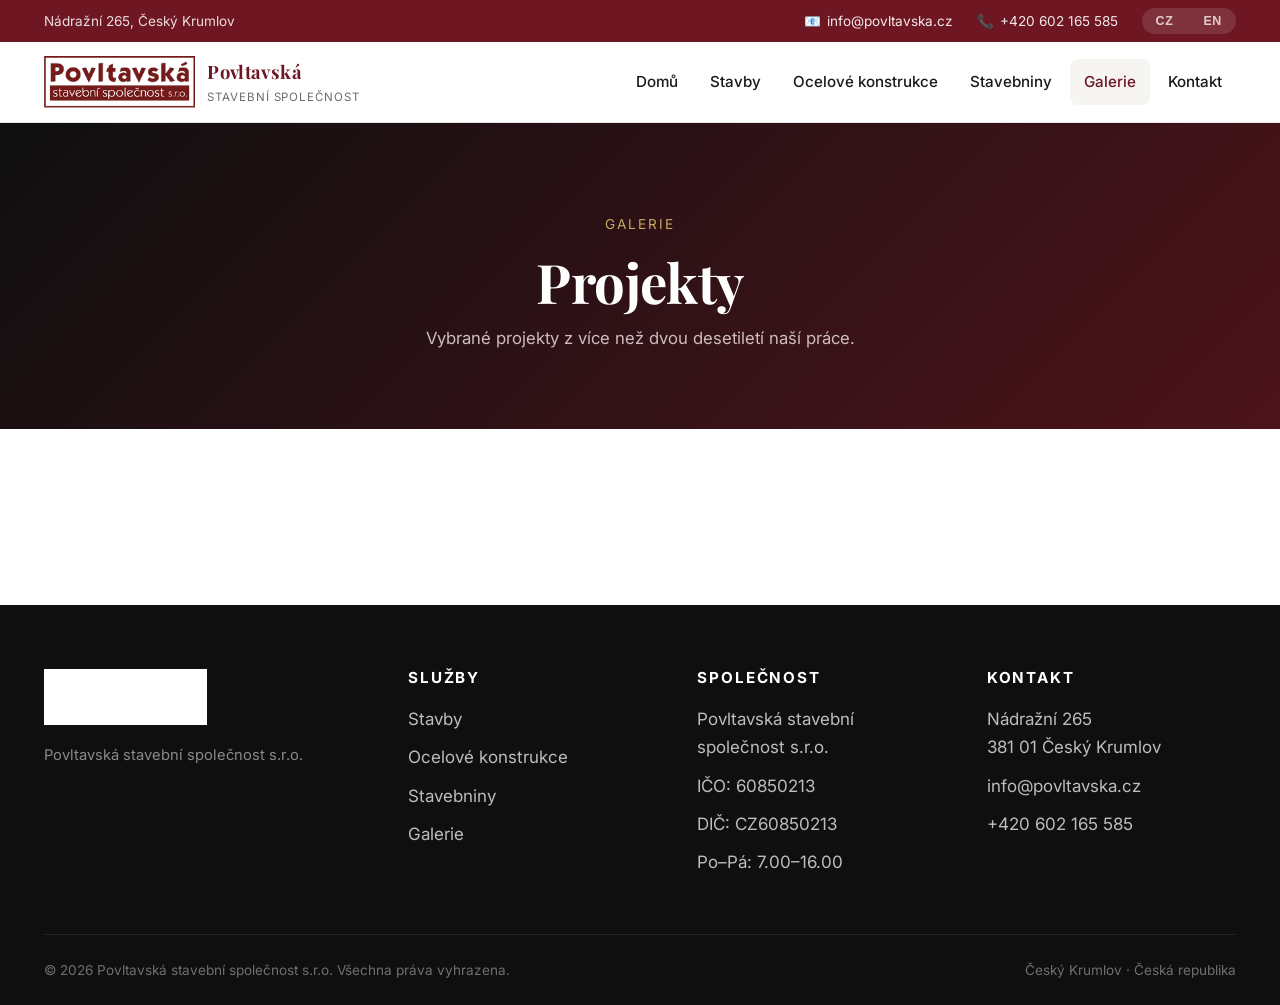
==== galerie-novostavby.html @ 7a9de1f4 "Modernized responsive site with CZ/EN i18n Rebuilt povltavska.cz with a crisp modern design, mobile-" ====
<!doctype html>
<html lang="cs">
<head>
<meta charset="utf-8">
<meta name="viewport" content="width=device-width,initial-scale=1">
<title>Galerie novostaveb — Povltavská stavební společnost</title>
<meta name="description" content="Galerie novostaveb">
<link rel="preconnect" href="https://fonts.googleapis.com">
<link rel="preconnect" href="https://fonts.gstatic.com" crossorigin>
<link href="https://fonts.googleapis.com/css2?family=Inter:wght@400;500;600;700&family=Playfair+Display:wght@600;700&display=swap" rel="stylesheet">
<link rel="stylesheet" href="styles.css">
<link rel="icon" href="images/logo/logo_stavebni-vin-small-1.png">
</head>
<body data-title-cs="Galerie novostaveb — Povltavská stavební společnost" data-title-en="New buildings gallery — Povltavská stavební společnost">

<div class="top-bar">
  <div class="top-bar-inner">
    <span class="left" data-i18n="top.address">Nádražní 265, Český Krumlov</span>
    <span>📧 <a href="mailto:info@povltavska.cz">info@povltavska.cz</a></span>
    <span>📞 <a href="tel:+420602165585">+420 602 165 585</a></span>
    <span class="lang-switch">
      <button type="button" data-lang="cs">CZ</button>
      <button type="button" data-lang="en">EN</button>
    </span>
  </div>
</div>

<header class="site-header">
  <div class="header-inner">
    <a class="logo" href="index.html">
      <img src="images/logo/logo_stavebni-vin-small-1.png" alt="Povltavská stavební společnost">
      <span class="logo-text">Povltavská<small>stavební společnost</small></span>
    </a>
    <button class="menu-toggle" aria-label="Menu" aria-expanded="false"><span></span><span></span><span></span></button>
    <nav class="nav" aria-label="Main">
      <a href="index.html" data-i18n="nav.home">Domů</a>
      <a href="stavby.html" data-i18n="nav.stavby">Stavby</a>
      <a href="ocelove-konstrukce.html" data-i18n="nav.ocel">Ocelové konstrukce</a>
      <a href="stavebniny.html" data-i18n="nav.stavebniny">Stavebniny</a>
      <div class="has-sub">
        <a href="galerie.html" class="active" data-i18n="nav.galerie">Galerie</a>
        <div class="sub">
          <a href="galerie-rekonstrukce.html" data-i18n="nav.rekonstrukce">Rekonstrukce</a>
          <a href="galerie-novostavby.html" data-i18n="nav.novostavby">Novostavby</a>
          <a href="galerie-ocelove.html" data-i18n="nav.ocel">Ocelové konstrukce</a>
          <a href="galerie-ostatni.html" data-i18n="nav.ostatni">Ostatní</a>
        </div>
      </div>
      <a href="kontakt.html" data-i18n="nav.kontakt">Kontakt</a>
    </nav>
  </div>
</header>

<section class="page-hero">
  <div class="container">
    <div class="breadcrumbs"><a href="galerie.html" style="color:#c9a961" data-i18n="nav.galerie">GALERIE</a></div>
    <h1 data-i18n="gal.novostavby">Projekty</h1>
    <p data-i18n="gal.sub">Vybrané projekty z více než dvou desetiletí naší práce.</p>
  </div>
</section>
<section class="section">
  <div class="container">
    <div data-gallery="novostavby"></div>
  </div>
</section>
<footer class="site-footer">
  <div class="container">
    <div class="footer-grid">
      <div class="footer-brand">
        <img src="images/logo/logo_stavebni-vin-small-1.png" alt="Povltavská stavební společnost">
        <p data-i18n="footer.about">Povltavská stavební společnost s.r.o.</p>
      </div>
      <div>
        <h4 data-i18n="footer.services">Služby</h4>
        <ul>
          <li><a href="stavby.html" data-i18n="nav.stavby">Stavby</a></li>
          <li><a href="ocelove-konstrukce.html" data-i18n="nav.ocel">Ocelové konstrukce</a></li>
          <li><a href="stavebniny.html" data-i18n="nav.stavebniny">Stavebniny</a></li>
          <li><a href="galerie.html" data-i18n="nav.galerie">Galerie</a></li>
        </ul>
      </div>
      <div>
        <h4 data-i18n="footer.company">Společnost</h4>
        <ul>
          <li>Povltavská stavební společnost s.r.o.</li>
          <li>IČO: 60850213</li>
          <li>DIČ: CZ60850213</li>
          <li><span data-i18n="footer.hours">Po–Pá: 7.00–16.00</span></li>
        </ul>
      </div>
      <div>
        <h4 data-i18n="footer.contact">Kontakt</h4>
        <ul>
          <li>Nádražní 265<br>381 01 Český Krumlov</li>
          <li><a href="mailto:info@povltavska.cz">info@povltavska.cz</a></li>
          <li><a href="tel:+420602165585">+420 602 165 585</a></li>
        </ul>
      </div>
    </div>
    <div class="footer-bottom">
      <span>© <span id="year"></span> Povltavská stavební společnost s.r.o. <span data-i18n="footer.rights">Všechna práva vyhrazena.</span></span>
      <span>Český Krumlov · Česká republika</span>
    </div>
  </div>
</footer>

<script>document.getElementById("year").textContent = new Date().getFullYear();</script>
<script src="i18n.js"></script>
<script src="galleries.js"></script>
<script src="script.js"></script>
</body>
</html>
---- styles.css ----
:root {
  --wine: #6e1621;
  --wine-dark: #4b0f17;
  --wine-light: #8a1d2a;
  --gold: #c9a961;
  --ink: #1a1a1a;
  --ink-soft: #3a3a3a;
  --muted: #6b6b6b;
  --line: #e5e5e5;
  --bg: #ffffff;
  --bg-soft: #f7f5f2;
  --bg-dark: #0f0f10;
  --max: 1240px;
  --radius: 14px;
  --radius-sm: 8px;
  --shadow: 0 10px 30px rgba(0,0,0,.08);
  --shadow-lg: 0 24px 60px rgba(0,0,0,.14);
  --t: .25s cubic-bezier(.2,.7,.2,1);
}

* { box-sizing: border-box; }
html { scroll-behavior: smooth; -webkit-text-size-adjust: 100%; }
body {
  margin: 0;
  font-family: "Inter", -apple-system, BlinkMacSystemFont, "Segoe UI", Roboto, Helvetica, Arial, sans-serif;
  font-size: 17px;
  line-height: 1.65;
  color: var(--ink);
  background: var(--bg);
  -webkit-font-smoothing: antialiased;
}
img { max-width: 100%; height: auto; display: block; }
a { color: var(--wine); text-decoration: none; transition: color var(--t); }
a:hover { color: var(--wine-dark); }
h1, h2, h3, h4 { font-family: "Playfair Display", Georgia, serif; font-weight: 700; line-height: 1.2; letter-spacing: -.01em; margin: 0 0 .6em; color: var(--ink); }
h1 { font-size: clamp(2rem, 5vw, 3.4rem); }
h2 { font-size: clamp(1.6rem, 3.6vw, 2.4rem); }
h3 { font-size: 1.3rem; }
p { margin: 0 0 1em; }

.container { max-width: var(--max); margin: 0 auto; padding: 0 24px; }
.section { padding: 88px 0; }
.section-soft { background: var(--bg-soft); }
.section-dark { background: var(--bg-dark); color: #ececec; }
.section-dark h1, .section-dark h2, .section-dark h3 { color: #fff; }
.section-dark p { color: #bdbdbd; }

/* Header */
.site-header {
  position: sticky; top: 0; z-index: 100;
  background: rgba(255,255,255,.92);
  backdrop-filter: saturate(140%) blur(12px);
  -webkit-backdrop-filter: saturate(140%) blur(12px);
  border-bottom: 1px solid var(--line);
}
.header-inner {
  max-width: var(--max); margin: 0 auto;
  padding: 14px 24px;
  display: flex; align-items: center; justify-content: space-between;
  gap: 24px;
}
.logo { display: flex; align-items: center; gap: 12px; }
.logo img { height: 52px; width: auto; }
.logo-text { font-family: "Playfair Display", serif; font-weight: 700; font-size: 1.15rem; color: var(--wine); letter-spacing: .02em; }
.logo-text small { display: block; font-family: "Inter", sans-serif; font-weight: 400; font-size: .72rem; color: var(--muted); letter-spacing: .08em; text-transform: uppercase; }

.nav { display: flex; align-items: center; gap: 4px; }
.nav a {
  display: inline-block;
  padding: 10px 14px;
  font-weight: 500; font-size: .95rem;
  color: var(--ink);
  border-radius: 8px;
  transition: background var(--t), color var(--t);
}
.nav a:hover, .nav a.active { background: var(--bg-soft); color: var(--wine); }
.nav .has-sub { position: relative; }
.nav .sub {
  position: absolute; top: 100%; left: 0;
  min-width: 220px;
  background: #fff;
  border: 1px solid var(--line);
  border-radius: 12px;
  box-shadow: var(--shadow);
  padding: 8px;
  display: none;
}
.nav .has-sub:hover > .sub, .nav .has-sub:focus-within > .sub { display: block; }
.nav .sub a { display: block; padding: 10px 12px; }

.menu-toggle {
  display: none;
  background: none; border: 0; padding: 10px;
  cursor: pointer;
}
.menu-toggle span { display: block; width: 26px; height: 2px; background: var(--ink); margin: 6px 0; transition: transform var(--t), opacity var(--t); }
.menu-toggle.open span:nth-child(1) { transform: translateY(8px) rotate(45deg); }
.menu-toggle.open span:nth-child(2) { opacity: 0; }
.menu-toggle.open span:nth-child(3) { transform: translateY(-8px) rotate(-45deg); }

.top-bar {
  background: var(--wine);
  color: #fff;
  font-size: .85rem;
}
.top-bar-inner {
  max-width: var(--max); margin: 0 auto;
  padding: 8px 24px;
  display: flex; gap: 24px; justify-content: flex-end; flex-wrap: wrap;
}
.top-bar a { color: #fff; opacity: .9; }
.top-bar a:hover { opacity: 1; }
.top-bar span { display: inline-flex; align-items: center; gap: 6px; }
.top-bar-inner .left { margin-right: auto; opacity: .85; }
.lang-switch { display: inline-flex; gap: 2px; background: rgba(255,255,255,.12); border-radius: 999px; padding: 2px; }
.lang-switch button {
  background: none; border: 0; color: #fff; opacity: .75;
  padding: 4px 12px; font-size: .78rem; font-weight: 600; cursor: pointer;
  border-radius: 999px; letter-spacing: .05em;
  transition: background var(--t), opacity var(--t);
}
.lang-switch button.active { background: #fff; color: var(--wine); opacity: 1; }
.lang-switch button:hover { opacity: 1; }

/* Stats */
.stats {
  display: grid; gap: 24px;
  grid-template-columns: repeat(auto-fit, minmax(160px, 1fr));
  margin-top: 40px; padding: 32px 0;
  border-top: 1px solid var(--line);
  border-bottom: 1px solid var(--line);
}
.stat { text-align: center; }
.stat .num { font-family: "Playfair Display", serif; font-size: 2.8rem; font-weight: 700; color: var(--wine); line-height: 1; }
.stat .label { display: block; margin-top: 8px; color: var(--muted); font-size: .88rem; text-transform: uppercase; letter-spacing: .08em; }

/* Hero */
.hero {
  position: relative;
  min-height: 78vh;
  display: flex; align-items: center;
  color: #fff;
  background: linear-gradient(135deg, rgba(15,15,16,.72), rgba(110,22,33,.55)), url("images/obrazky-main/generalni-dodavatel-staveb-home.jpg") center/cover no-repeat;
}
.hero::after {
  content: ""; position: absolute; inset: 0;
  background: linear-gradient(to top, rgba(0,0,0,.5), transparent 40%);
  pointer-events: none;
}
.hero-inner {
  position: relative; z-index: 2;
  max-width: var(--max); margin: 0 auto;
  padding: 120px 24px;
}
.hero h1 { color: #fff; max-width: 820px; }
.hero .tagline { font-size: 1.15rem; color: #e5dcdc; max-width: 680px; margin-bottom: 32px; }
.hero .meta { display: inline-block; font-size: .85rem; text-transform: uppercase; letter-spacing: .2em; color: var(--gold); margin-bottom: 18px; }

/* Buttons */
.btn {
  display: inline-flex; align-items: center; gap: 10px;
  padding: 14px 26px;
  font-weight: 600; font-size: .95rem;
  border: 0; border-radius: 999px;
  background: var(--wine); color: #fff;
  cursor: pointer;
  transition: transform var(--t), background var(--t), box-shadow var(--t);
  box-shadow: 0 6px 18px rgba(110,22,33,.35);
}
.btn:hover { background: var(--wine-dark); color: #fff; transform: translateY(-2px); box-shadow: 0 12px 26px rgba(110,22,33,.45); }
.btn-ghost {
  background: transparent; color: #fff;
  border: 2px solid rgba(255,255,255,.6);
  box-shadow: none;
}
.btn-ghost:hover { background: #fff; color: var(--wine); border-color: #fff; box-shadow: none; }
.btn-outline {
  background: transparent; color: var(--wine);
  border: 2px solid var(--wine);
  box-shadow: none;
}
.btn-outline:hover { background: var(--wine); color: #fff; }
.btn-row { display: flex; gap: 14px; flex-wrap: wrap; }

/* Services */
.services {
  display: grid; gap: 28px;
  grid-template-columns: repeat(auto-fit, minmax(300px, 1fr));
  margin-top: 48px;
}
.service-card {
  position: relative;
  background: #fff;
  border: 1px solid var(--line);
  border-radius: var(--radius);
  padding: 36px 30px;
  transition: transform var(--t), box-shadow var(--t), border-color var(--t);
  overflow: hidden;
}
.service-card::before {
  content: ""; position: absolute; left: 0; top: 0; bottom: 0;
  width: 4px; background: var(--wine);
  transform: scaleY(0); transform-origin: top;
  transition: transform var(--t);
}
.service-card:hover { transform: translateY(-6px); box-shadow: var(--shadow-lg); border-color: transparent; }
.service-card:hover::before { transform: scaleY(1); }
.service-card .icon {
  display: inline-flex;
  width: 64px; height: 64px;
  border-radius: 16px;
  background: linear-gradient(135deg, var(--wine) 0%, var(--wine-light) 100%);
  color: #fff;
  align-items: center; justify-content: center;
  margin-bottom: 22px;
}
.service-card ul { list-style: none; padding: 0; margin: 0 0 22px; }
.service-card ul li {
  position: relative; padding-left: 22px; margin-bottom: 8px;
  color: var(--ink-soft);
}
.service-card ul li::before {
  content: ""; position: absolute; left: 0; top: .75em;
  width: 10px; height: 2px; background: var(--wine);
}
.service-card .read-more {
  display: inline-flex; align-items: center; gap: 6px;
  font-weight: 600; font-size: .9rem;
  color: var(--wine);
}
.service-card .read-more::after {
  content: "→"; transition: transform var(--t);
}
.service-card:hover .read-more::after { transform: translateX(4px); }

/* Eyebrow / section headers */
.eyebrow {
  display: inline-block;
  font-size: .8rem; font-weight: 600;
  letter-spacing: .22em;
  text-transform: uppercase;
  color: var(--wine);
  margin-bottom: 12px;
}
.section-head { text-align: center; max-width: 720px; margin: 0 auto 20px; }
.section-head p { color: var(--muted); font-size: 1.05rem; }

/* Two-column features */
.feature {
  display: grid; grid-template-columns: 1.1fr 1fr; gap: 60px;
  align-items: center;
}
.feature.reverse { grid-template-columns: 1fr 1.1fr; }
.feature.reverse .feature-img { order: -1; }
.feature-img img { border-radius: var(--radius); box-shadow: var(--shadow); }
.feature ul { list-style: none; padding: 0; }
.feature ul li { padding: 8px 0; border-bottom: 1px solid var(--line); padding-left: 28px; position: relative; }
.feature ul li::before {
  content: "✓"; position: absolute; left: 0; top: 8px;
  color: var(--wine); font-weight: 700;
}
.feature ul li:last-child { border-bottom: 0; }

/* EU Projects */
.eu-grid {
  display: grid; gap: 30px;
  grid-template-columns: repeat(auto-fit, minmax(340px, 1fr));
  margin-top: 40px;
}
.eu-card {
  background: #fff;
  border: 1px solid var(--line);
  border-left: 4px solid var(--wine);
  border-radius: var(--radius);
  padding: 32px;
}
.eu-card .eu-flag { height: 48px; margin-bottom: 18px; }
.eu-card .reg { font-family: "JetBrains Mono", ui-monospace, monospace; font-size: .8rem; color: var(--muted); background: var(--bg-soft); padding: 4px 10px; border-radius: 6px; display: inline-block; margin-bottom: 12px; }
.eu-card h3 { margin-bottom: 10px; color: var(--wine); }

/* Gallery */
.gallery-categories {
  display: grid; gap: 24px;
  grid-template-columns: repeat(auto-fit, minmax(260px, 1fr));
}
.cat-card {
  position: relative; display: block;
  border-radius: var(--radius);
  overflow: hidden;
  aspect-ratio: 4/3;
  box-shadow: var(--shadow);
  transition: transform var(--t);
}
.cat-card:hover { transform: translateY(-4px); }
.cat-card img { position: absolute; inset: 0; width: 100%; height: 100%; object-fit: cover; transition: transform .6s ease; }
.cat-card:hover img { transform: scale(1.06); }
.cat-card::after {
  content: ""; position: absolute; inset: 0;
  background: linear-gradient(to top, rgba(0,0,0,.78) 0%, rgba(0,0,0,.15) 55%, transparent 100%);
}
.cat-card .label {
  position: absolute; left: 24px; right: 24px; bottom: 22px; z-index: 2;
  color: #fff;
}
.cat-card .label h3 { color: #fff; margin: 0 0 4px; font-size: 1.3rem; }
.cat-card .label span { font-size: .85rem; opacity: .85; }

.project {
  margin-top: 56px;
}
.project-head {
  display: flex; align-items: baseline; justify-content: space-between; gap: 20px;
  padding-bottom: 14px; margin-bottom: 22px;
  border-bottom: 1px solid var(--line);
  flex-wrap: wrap;
}
.project-head h3 { font-size: 1.6rem; margin: 0; }
.project-head span { color: var(--muted); font-size: .9rem; }
.project-grid {
  display: grid; gap: 14px;
  grid-template-columns: repeat(auto-fill, minmax(220px, 1fr));
}
.thumb {
  position: relative;
  aspect-ratio: 4/3;
  border-radius: var(--radius-sm);
  overflow: hidden;
  cursor: zoom-in;
  background: var(--bg-soft);
  box-shadow: 0 4px 16px rgba(0,0,0,.08);
  transition: transform var(--t), box-shadow var(--t);
}
.thumb img { position: absolute; inset: 0; width: 100%; height: 100%; object-fit: cover; transition: transform .6s ease; }
.thumb:hover { transform: translateY(-3px); box-shadow: var(--shadow); }
.thumb:hover img { transform: scale(1.05); }
.thumb::after {
  content: "⤢"; position: absolute; top: 10px; right: 10px;
  background: rgba(0,0,0,.6); color: #fff;
  width: 30px; height: 30px; border-radius: 50%;
  display: flex; align-items: center; justify-content: center;
  font-size: .85rem;
  opacity: 0; transition: opacity var(--t);
}
.thumb:hover::after { opacity: 1; }

/* Lightbox */
.lightbox {
  position: fixed; inset: 0; z-index: 1000;
  background: rgba(0,0,0,.92);
  display: none; align-items: center; justify-content: center;
  padding: 40px;
}
.lightbox.open { display: flex; }
.lightbox img { max-width: 100%; max-height: 100%; object-fit: contain; border-radius: 4px; box-shadow: 0 20px 80px rgba(0,0,0,.6); }
.lightbox button {
  position: absolute;
  background: rgba(255,255,255,.08);
  border: 1px solid rgba(255,255,255,.2);
  color: #fff;
  width: 52px; height: 52px; border-radius: 50%;
  font-size: 1.4rem; cursor: pointer;
  display: flex; align-items: center; justify-content: center;
  transition: background var(--t);
}
.lightbox button:hover { background: rgba(255,255,255,.18); }
.lightbox .lb-close { top: 24px; right: 24px; }
.lightbox .lb-prev { left: 24px; top: 50%; transform: translateY(-50%); }
.lightbox .lb-next { right: 24px; top: 50%; transform: translateY(-50%); }
.lightbox .lb-counter {
  position: absolute; left: 50%; transform: translateX(-50%); bottom: 24px;
  color: #fff; font-size: .9rem; opacity: .75;
  background: rgba(0,0,0,.4);
  padding: 6px 14px; border-radius: 999px;
}

/* Contact */
.contact-grid {
  display: grid; gap: 40px;
  grid-template-columns: 1.1fr 1fr;
}
.contact-card {
  background: #fff;
  border: 1px solid var(--line);
  border-radius: var(--radius);
  padding: 28px;
  margin-bottom: 18px;
}
.contact-card h3 { color: var(--wine); margin-bottom: 10px; font-size: 1.1rem; text-transform: uppercase; letter-spacing: .1em; }
.contact-person { display: grid; grid-template-columns: auto 1fr; gap: 6px 16px; margin-top: 12px; font-size: .98rem; }
.contact-person strong { grid-column: 1 / -1; color: var(--ink); }
.contact-person .label { color: var(--muted); font-size: .85rem; }
.info-line { display: flex; align-items: flex-start; gap: 14px; margin-bottom: 14px; }
.info-line .ico {
  flex: 0 0 40px; height: 40px; border-radius: 10px;
  background: var(--bg-soft); color: var(--wine);
  display: flex; align-items: center; justify-content: center;
}

.map-embed {
  border-radius: var(--radius); overflow: hidden;
  border: 1px solid var(--line);
  min-height: 420px;
}
.map-embed iframe { display: block; width: 100%; height: 100%; border: 0; min-height: 420px; }

/* Brands */
.brands {
  display: grid; gap: 30px;
  grid-template-columns: repeat(auto-fit, minmax(140px, 1fr));
  align-items: center;
  margin-top: 40px;
}
.brands img {
  max-height: 54px; width: auto; margin: 0 auto;
  filter: grayscale(100%); opacity: .7;
  transition: filter var(--t), opacity var(--t);
}
.brands img:hover { filter: none; opacity: 1; }

/* CTA strip */
.cta-strip {
  background: linear-gradient(135deg, var(--wine) 0%, var(--wine-dark) 100%);
  color: #fff;
  text-align: center;
  padding: 72px 24px;
}
.cta-strip h2 { color: #fff; margin-bottom: 16px; }
.cta-strip p { color: #f0d8d8; max-width: 640px; margin: 0 auto 28px; }

/* Footer */
.site-footer {
  background: var(--bg-dark);
  color: #bdbdbd;
  padding: 64px 0 24px;
}
.footer-grid {
  display: grid; gap: 40px;
  grid-template-columns: 1.3fr 1fr 1fr 1fr;
  margin-bottom: 48px;
}
.site-footer h4 { color: #fff; font-family: "Inter", sans-serif; font-size: .95rem; text-transform: uppercase; letter-spacing: .12em; margin-bottom: 18px; }
.site-footer a { color: #bdbdbd; }
.site-footer a:hover { color: var(--gold); }
.site-footer ul { list-style: none; padding: 0; margin: 0; }
.site-footer li { margin-bottom: 10px; }
.footer-brand img { height: 56px; margin-bottom: 18px; filter: brightness(0) invert(1); }
.footer-brand p { color: #8a8a8a; font-size: .92rem; }
.footer-bottom {
  border-top: 1px solid rgba(255,255,255,.08);
  padding-top: 24px;
  display: flex; justify-content: space-between; flex-wrap: wrap; gap: 10px;
  font-size: .85rem; color: #6f6f6f;
}

/* Page hero (for inner pages) */
.page-hero {
  background: linear-gradient(135deg, rgba(15,15,16,.75), rgba(110,22,33,.65)), var(--bg-dark) center/cover no-repeat;
  color: #fff;
  padding: 90px 0 60px;
  text-align: center;
}
.page-hero h1 { color: #fff; margin-bottom: 10px; }
.page-hero p { color: #cdbdbd; font-size: 1.05rem; }
.page-hero .breadcrumbs { font-size: .85rem; color: #c9a961; text-transform: uppercase; letter-spacing: .15em; margin-bottom: 14px; }

.page-hero.stavby { background-image: linear-gradient(135deg, rgba(15,15,16,.78), rgba(110,22,33,.6)), url("images/obrazky-main/generalni-dodavatel-staveb-home.jpg"); background-size: cover; background-position: center; }
.page-hero.ocel { background-image: linear-gradient(135deg, rgba(15,15,16,.78), rgba(110,22,33,.6)), url("images/Novinky/ocel-hala.jpg"); background-size: cover; background-position: center; }
.page-hero.stavebniny { background-image: linear-gradient(135deg, rgba(15,15,16,.78), rgba(110,22,33,.6)), url("images/Novinky/povltavska-stavebniny.jpg"); background-size: cover; background-position: center; }

.prose { max-width: 760px; }
.prose p { color: var(--ink-soft); font-size: 1.05rem; }
.prose h3 { margin-top: 32px; color: var(--wine); }

/* Responsive */
@media (max-width: 1000px) {
  .section { padding: 64px 0; }
  .feature, .feature.reverse { grid-template-columns: 1fr; gap: 32px; }
  .feature.reverse .feature-img { order: 0; }
  .contact-grid { grid-template-columns: 1fr; }
  .footer-grid { grid-template-columns: 1fr 1fr; }
}
@media (max-width: 760px) {
  body { font-size: 16px; }
  .hero-inner { padding: 80px 24px; }
  .hero { min-height: 70vh; }
  .top-bar-inner { justify-content: center; gap: 14px; font-size: .78rem; }
  .menu-toggle { display: block; }
  .nav {
    position: fixed; inset: 0 0 0 auto;
    width: min(320px, 88vw);
    background: #fff;
    padding: 80px 24px 24px;
    flex-direction: column; align-items: stretch; gap: 4px;
    border-left: 1px solid var(--line);
    box-shadow: var(--shadow-lg);
    transform: translateX(100%);
    transition: transform var(--t);
    overflow-y: auto;
  }
  .nav.open { transform: translateX(0); }
  .nav a { padding: 14px 16px; font-size: 1.02rem; }
  .nav .has-sub { display: block; }
  .nav .sub { position: static; box-shadow: none; border: 0; padding: 0 0 0 14px; display: block; }
  .nav .sub a { padding: 10px 14px; font-size: .95rem; }
  .header-inner { padding: 12px 20px; }
  .footer-grid { grid-template-columns: 1fr; }
  .lightbox { padding: 10px; }
  .lightbox .lb-close { top: 10px; right: 10px; }
  .lightbox .lb-prev { left: 10px; }
  .lightbox .lb-next { right: 10px; }
}

/* Utility */
.text-center { text-align: center; }
.mt-0 { margin-top: 0; }
.mb-0 { margin-bottom: 0; }
.grid-2 { display: grid; gap: 40px; grid-template-columns: 1fr 1fr; }
@media (max-width: 760px) { .grid-2 { grid-template-columns: 1fr; } }

/* Fade-in */
.fade-in { opacity: 0; transform: translateY(20px); transition: opacity .6s ease, transform .6s ease; }
.fade-in.visible { opacity: 1; transform: translateY(0); }
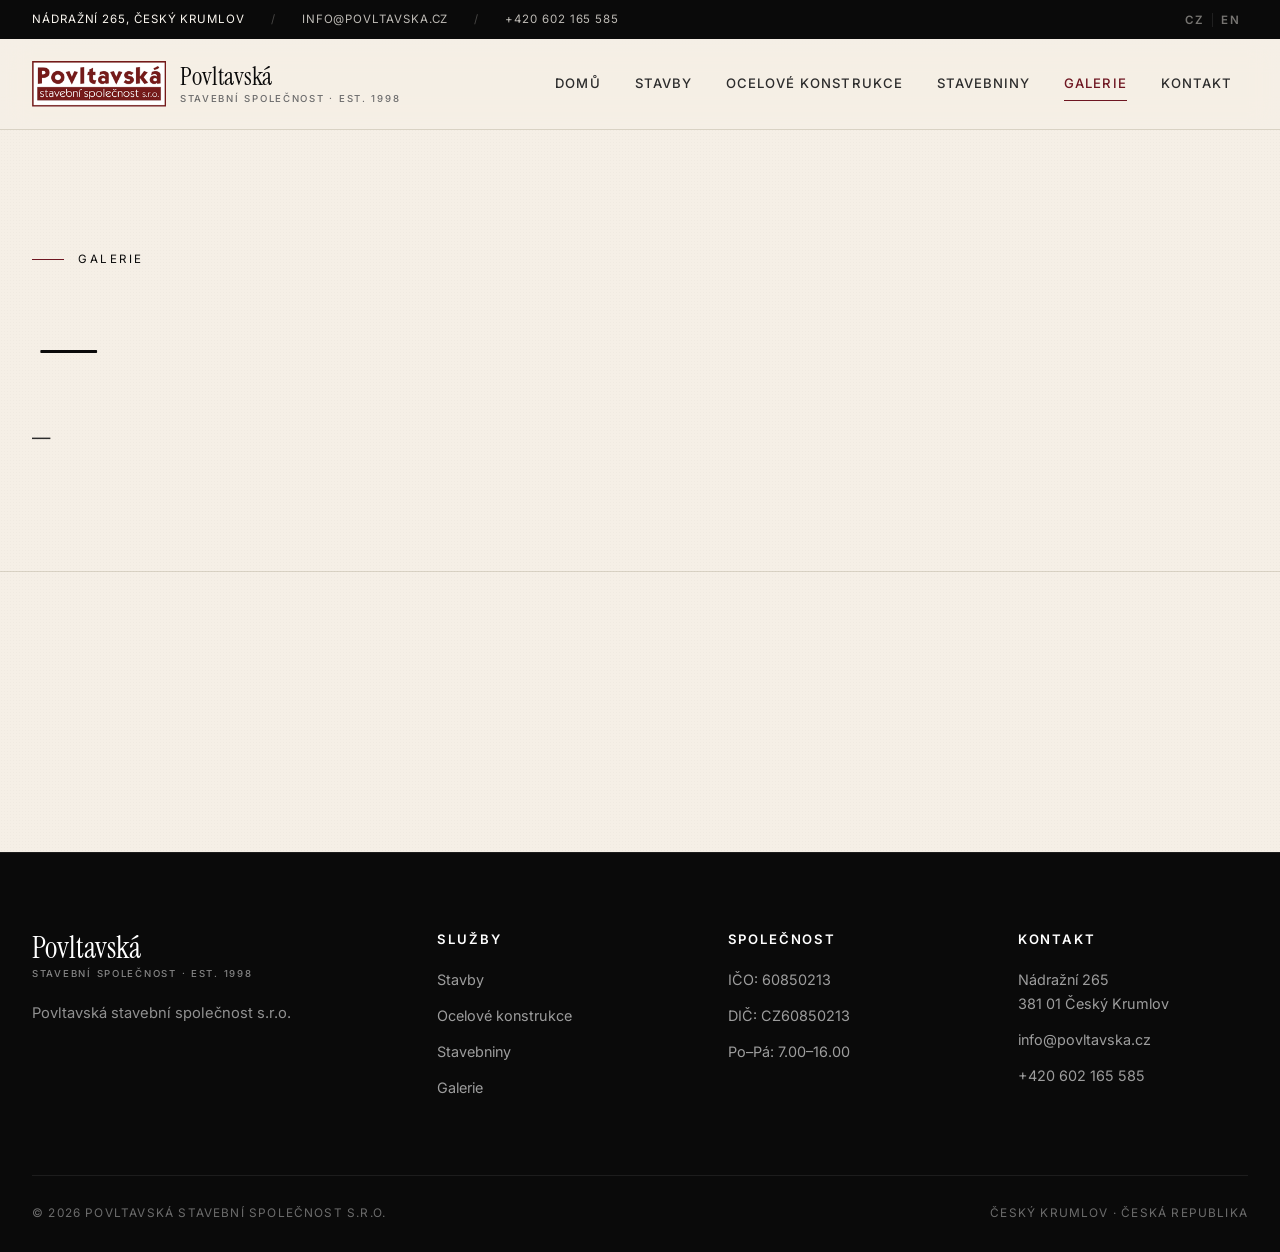
==== commit 5a14323e: "Editorial redesign — Instrument Serif, cream palette, magazine grid Rebuild visual system around an " ====
--- a/galerie-novostavby.html
+++ b/galerie-novostavby.html
@@ -7,7 +7,7 @@
 <meta name="description" content="Galerie novostaveb">
 <link rel="preconnect" href="https://fonts.googleapis.com">
 <link rel="preconnect" href="https://fonts.gstatic.com" crossorigin>
-<link href="https://fonts.googleapis.com/css2?family=Inter:wght@400;500;600;700&family=Playfair+Display:wght@600;700&display=swap" rel="stylesheet">
+<link href="https://fonts.googleapis.com/css2?family=Inter:wght@400;500;600;700&family=Instrument+Serif:ital@0;1&family=JetBrains+Mono:wght@400&display=swap" rel="stylesheet">
 <link rel="stylesheet" href="styles.css">
 <link rel="icon" href="images/logo/logo_stavebni-vin-small-1.png">
 </head>
@@ -15,9 +15,13 @@
 
 <div class="top-bar">
   <div class="top-bar-inner">
-    <span class="left" data-i18n="top.address">Nádražní 265, Český Krumlov</span>
-    <span>📧 <a href="mailto:info@povltavska.cz">info@povltavska.cz</a></span>
-    <span>📞 <a href="tel:+420602165585">+420 602 165 585</a></span>
+    <div class="left">
+      <span data-i18n="top.address">Nádražní 265, Český Krumlov</span>
+      <span class="sep">/</span>
+      <a href="mailto:info@povltavska.cz">info@povltavska.cz</a>
+      <span class="sep">/</span>
+      <a href="tel:+420602165585">+420 602 165 585</a>
+    </div>
     <span class="lang-switch">
       <button type="button" data-lang="cs">CZ</button>
       <button type="button" data-lang="en">EN</button>
@@ -29,7 +33,7 @@
   <div class="header-inner">
     <a class="logo" href="index.html">
       <img src="images/logo/logo_stavebni-vin-small-1.png" alt="Povltavská stavební společnost">
-      <span class="logo-text">Povltavská<small>stavební společnost</small></span>
+      <span class="logo-text">Povltavská<small>stavební společnost · est. 1998</small></span>
     </a>
     <button class="menu-toggle" aria-label="Menu" aria-expanded="false"><span></span><span></span><span></span></button>
     <nav class="nav" aria-label="Main">
@@ -53,9 +57,9 @@
 
 <section class="page-hero">
   <div class="container">
-    <div class="breadcrumbs"><a href="galerie.html" style="color:#c9a961" data-i18n="nav.galerie">GALERIE</a></div>
-    <h1 data-i18n="gal.novostavby">Projekty</h1>
-    <p data-i18n="gal.sub">Vybrané projekty z více než dvou desetiletí naší práce.</p>
+    <div class="breadcrumbs"><a href="galerie.html" data-i18n="nav.galerie">GALERIE</a></div>
+    <h1 data-i18n="gal.novostavby">—</h1>
+    <p data-i18n="gal.sub">—</p>
   </div>
 </section>
 <section class="section">
@@ -64,43 +68,40 @@
   </div>
 </section>
 <footer class="site-footer">
-  <div class="container">
-    <div class="footer-grid">
-      <div class="footer-brand">
-        <img src="images/logo/logo_stavebni-vin-small-1.png" alt="Povltavská stavební společnost">
-        <p data-i18n="footer.about">Povltavská stavební společnost s.r.o.</p>
-      </div>
-      <div>
-        <h4 data-i18n="footer.services">Služby</h4>
-        <ul>
-          <li><a href="stavby.html" data-i18n="nav.stavby">Stavby</a></li>
-          <li><a href="ocelove-konstrukce.html" data-i18n="nav.ocel">Ocelové konstrukce</a></li>
-          <li><a href="stavebniny.html" data-i18n="nav.stavebniny">Stavebniny</a></li>
-          <li><a href="galerie.html" data-i18n="nav.galerie">Galerie</a></li>
-        </ul>
-      </div>
-      <div>
-        <h4 data-i18n="footer.company">Společnost</h4>
-        <ul>
-          <li>Povltavská stavební společnost s.r.o.</li>
-          <li>IČO: 60850213</li>
-          <li>DIČ: CZ60850213</li>
-          <li><span data-i18n="footer.hours">Po–Pá: 7.00–16.00</span></li>
-        </ul>
-      </div>
-      <div>
-        <h4 data-i18n="footer.contact">Kontakt</h4>
-        <ul>
-          <li>Nádražní 265<br>381 01 Český Krumlov</li>
-          <li><a href="mailto:info@povltavska.cz">info@povltavska.cz</a></li>
-          <li><a href="tel:+420602165585">+420 602 165 585</a></li>
-        </ul>
-      </div>
+  <div class="footer-grid">
+    <div class="footer-brand">
+      <span class="logo-text">Povltavská<small>stavební společnost · est. 1998</small></span>
+      <p data-i18n="footer.about" style="margin-top:22px">Povltavská stavební společnost s.r.o.</p>
     </div>
-    <div class="footer-bottom">
-      <span>© <span id="year"></span> Povltavská stavební společnost s.r.o. <span data-i18n="footer.rights">Všechna práva vyhrazena.</span></span>
-      <span>Český Krumlov · Česká republika</span>
+    <div>
+      <h4 data-i18n="footer.services">Služby</h4>
+      <ul>
+        <li><a href="stavby.html" data-i18n="nav.stavby">Stavby</a></li>
+        <li><a href="ocelove-konstrukce.html" data-i18n="nav.ocel">Ocelové konstrukce</a></li>
+        <li><a href="stavebniny.html" data-i18n="nav.stavebniny">Stavebniny</a></li>
+        <li><a href="galerie.html" data-i18n="nav.galerie">Galerie</a></li>
+      </ul>
     </div>
+    <div>
+      <h4 data-i18n="footer.company">Společnost</h4>
+      <ul>
+        <li>IČO: 60850213</li>
+        <li>DIČ: CZ60850213</li>
+        <li data-i18n="footer.hours">Po–Pá: 7.00–16.00</li>
+      </ul>
+    </div>
+    <div>
+      <h4 data-i18n="footer.contact">Kontakt</h4>
+      <ul>
+        <li>Nádražní 265<br>381 01 Český Krumlov</li>
+        <li><a href="mailto:info@povltavska.cz">info@povltavska.cz</a></li>
+        <li><a href="tel:+420602165585">+420 602 165 585</a></li>
+      </ul>
+    </div>
+  </div>
+  <div class="footer-bottom">
+    <span>© <span id="year"></span> Povltavská stavební společnost s.r.o.</span>
+    <span>Český Krumlov · Česká republika</span>
   </div>
 </footer>
 
--- a/styles.css
+++ b/styles.css
@@ -3,520 +3,861 @@
   --wine-dark: #4b0f17;
   --wine-light: #8a1d2a;
   --gold: #c9a961;
-  --ink: #1a1a1a;
-  --ink-soft: #3a3a3a;
+  --ink: #0a0a0a;
+  --ink-soft: #2c2c2c;
   --muted: #6b6b6b;
-  --line: #e5e5e5;
-  --bg: #ffffff;
-  --bg-soft: #f7f5f2;
-  --bg-dark: #0f0f10;
-  --max: 1240px;
-  --radius: 14px;
-  --radius-sm: 8px;
-  --shadow: 0 10px 30px rgba(0,0,0,.08);
-  --shadow-lg: 0 24px 60px rgba(0,0,0,.14);
-  --t: .25s cubic-bezier(.2,.7,.2,1);
+  --line: #d9d2c4;
+  --bg: #f5efe6;
+  --bg-pure: #faf6ef;
+  --bg-dark: #0a0a0a;
+  --bg-soft: #ede5d4;
+  --max: 1360px;
+  --gutter: 32px;
+  --radius: 0px;
+  --radius-sm: 0px;
+  --shadow: 0 20px 50px rgba(10,10,10,.1);
+  --shadow-lg: 0 30px 80px rgba(10,10,10,.18);
+  --t: .35s cubic-bezier(.2,.7,.2,1);
+  --serif: "Instrument Serif", "Playfair Display", Georgia, serif;
+  --sans: "Inter", -apple-system, BlinkMacSystemFont, "Segoe UI", Roboto, Helvetica, Arial, sans-serif;
 }
 
 * { box-sizing: border-box; }
 html { scroll-behavior: smooth; -webkit-text-size-adjust: 100%; }
 body {
   margin: 0;
-  font-family: "Inter", -apple-system, BlinkMacSystemFont, "Segoe UI", Roboto, Helvetica, Arial, sans-serif;
-  font-size: 17px;
+  font-family: var(--sans);
+  font-size: 16px;
   line-height: 1.65;
   color: var(--ink);
   background: var(--bg);
   -webkit-font-smoothing: antialiased;
+  text-rendering: optimizeLegibility;
+}
+body::before {
+  content: ""; position: fixed; inset: 0; pointer-events: none; z-index: 1;
+  background-image: radial-gradient(rgba(10,10,10,.028) 1px, transparent 1px);
+  background-size: 3px 3px;
+  mix-blend-mode: multiply;
+  opacity: .6;
 }
 img { max-width: 100%; height: auto; display: block; }
-a { color: var(--wine); text-decoration: none; transition: color var(--t); }
-a:hover { color: var(--wine-dark); }
-h1, h2, h3, h4 { font-family: "Playfair Display", Georgia, serif; font-weight: 700; line-height: 1.2; letter-spacing: -.01em; margin: 0 0 .6em; color: var(--ink); }
-h1 { font-size: clamp(2rem, 5vw, 3.4rem); }
-h2 { font-size: clamp(1.6rem, 3.6vw, 2.4rem); }
-h3 { font-size: 1.3rem; }
+a { color: var(--ink); text-decoration: none; transition: color var(--t); }
+a:hover { color: var(--wine); }
+
+h1, h2, h3, h4 { margin: 0 0 .5em; line-height: 1.02; letter-spacing: -.025em; color: var(--ink); font-weight: 400; }
+.display, h1.display, .hero h1 {
+  font-family: var(--serif);
+  font-weight: 400;
+  font-size: clamp(3rem, 9vw, 8.5rem);
+  line-height: .92;
+  letter-spacing: -.035em;
+}
+.display em, h1.display em, .hero h1 em { font-style: italic; color: var(--wine); }
+h2 { font-family: var(--serif); font-weight: 400; font-size: clamp(2rem, 5.2vw, 4.2rem); line-height: .98; letter-spacing: -.03em; }
+h2 em { font-style: italic; color: var(--wine); }
+h3 { font-family: var(--serif); font-weight: 400; font-size: clamp(1.5rem, 2.4vw, 2.1rem); line-height: 1.05; }
+h4 { font-family: var(--sans); font-weight: 600; font-size: .82rem; letter-spacing: .14em; text-transform: uppercase; }
 p { margin: 0 0 1em; }
 
-.container { max-width: var(--max); margin: 0 auto; padding: 0 24px; }
-.section { padding: 88px 0; }
+.container { max-width: var(--max); margin: 0 auto; padding: 0 var(--gutter); position: relative; z-index: 2; }
+.section { padding: 140px 0; position: relative; }
 .section-soft { background: var(--bg-soft); }
-.section-dark { background: var(--bg-dark); color: #ececec; }
+.section-dark { background: var(--bg-dark); color: #ebe3d4; }
 .section-dark h1, .section-dark h2, .section-dark h3 { color: #fff; }
-.section-dark p { color: #bdbdbd; }
-
-/* Header */
+.section-dark p { color: #a8a095; }
+.section-dark a { color: #fff; }
+
+.rule { height: 1px; background: var(--ink); opacity: .12; margin: 0; }
+.rule-gold { background: var(--gold); height: 1px; border: 0; }
+
+/* ---------- Top bar ---------- */
+.top-bar {
+  background: var(--ink);
+  color: var(--bg-pure);
+  font-size: .72rem;
+  letter-spacing: .08em;
+  text-transform: uppercase;
+  position: relative; z-index: 10;
+}
+.top-bar-inner {
+  max-width: var(--max); margin: 0 auto;
+  padding: 10px var(--gutter);
+  display: flex; gap: 24px; justify-content: space-between; align-items: center; flex-wrap: wrap;
+}
+.top-bar a { color: var(--bg-pure); opacity: .75; }
+.top-bar a:hover { opacity: 1; color: var(--bg-pure); }
+.top-bar .sep { opacity: .25; margin: 0 6px; }
+.top-bar .left { display: flex; gap: 20px; align-items: center; flex-wrap: wrap; }
+.lang-switch { display: inline-flex; gap: 0; }
+.lang-switch button {
+  background: none; border: 0;
+  color: var(--bg-pure); opacity: .45;
+  padding: 0 8px; font-size: .72rem; font-weight: 600; cursor: pointer;
+  letter-spacing: .12em; font-family: var(--sans);
+  transition: opacity var(--t);
+}
+.lang-switch button.active { opacity: 1; }
+.lang-switch button:hover { opacity: 1; }
+.lang-switch button + button { border-left: 1px solid rgba(255,255,255,.2); }
+
+/* ---------- Header ---------- */
 .site-header {
   position: sticky; top: 0; z-index: 100;
-  background: rgba(255,255,255,.92);
-  backdrop-filter: saturate(140%) blur(12px);
-  -webkit-backdrop-filter: saturate(140%) blur(12px);
+  background: rgba(245, 239, 230, .9);
+  backdrop-filter: saturate(140%) blur(14px);
+  -webkit-backdrop-filter: saturate(140%) blur(14px);
   border-bottom: 1px solid var(--line);
 }
 .header-inner {
   max-width: var(--max); margin: 0 auto;
-  padding: 14px 24px;
+  padding: 22px var(--gutter);
   display: flex; align-items: center; justify-content: space-between;
   gap: 24px;
 }
-.logo { display: flex; align-items: center; gap: 12px; }
-.logo img { height: 52px; width: auto; }
-.logo-text { font-family: "Playfair Display", serif; font-weight: 700; font-size: 1.15rem; color: var(--wine); letter-spacing: .02em; }
-.logo-text small { display: block; font-family: "Inter", sans-serif; font-weight: 400; font-size: .72rem; color: var(--muted); letter-spacing: .08em; text-transform: uppercase; }
-
-.nav { display: flex; align-items: center; gap: 4px; }
+.logo { display: flex; align-items: center; gap: 14px; }
+.logo img { height: 46px; width: auto; }
+.logo-text {
+  font-family: var(--serif);
+  font-size: 1.55rem;
+  color: var(--ink);
+  line-height: 1;
+}
+.logo-text small {
+  display: block;
+  font-family: var(--sans);
+  font-weight: 500; font-size: .6rem;
+  color: var(--muted);
+  letter-spacing: .18em; text-transform: uppercase;
+  margin-top: 4px;
+}
+
+.nav { display: flex; align-items: center; gap: 2px; }
 .nav a {
   display: inline-block;
-  padding: 10px 14px;
-  font-weight: 500; font-size: .95rem;
-  color: var(--ink);
-  border-radius: 8px;
-  transition: background var(--t), color var(--t);
-}
-.nav a:hover, .nav a.active { background: var(--bg-soft); color: var(--wine); }
+  padding: 10px 16px;
+  font-weight: 500; font-size: .82rem;
+  letter-spacing: .08em;
+  text-transform: uppercase;
+  color: var(--ink-soft);
+  position: relative;
+}
+.nav a::after {
+  content: ""; position: absolute;
+  left: 16px; right: 16px; bottom: 4px;
+  height: 1px; background: var(--wine);
+  transform: scaleX(0); transform-origin: left;
+  transition: transform var(--t);
+}
+.nav a:hover::after, .nav a.active::after { transform: scaleX(1); }
+.nav a:hover, .nav a.active { color: var(--wine); }
 .nav .has-sub { position: relative; }
 .nav .sub {
   position: absolute; top: 100%; left: 0;
-  min-width: 220px;
-  background: #fff;
+  min-width: 260px;
+  background: var(--bg-pure);
   border: 1px solid var(--line);
-  border-radius: 12px;
+  padding: 10px 0;
+  display: none;
   box-shadow: var(--shadow);
-  padding: 8px;
-  display: none;
 }
 .nav .has-sub:hover > .sub, .nav .has-sub:focus-within > .sub { display: block; }
-.nav .sub a { display: block; padding: 10px 12px; }
+.nav .sub a { display: block; padding: 12px 20px; font-size: .78rem; }
+.nav .sub a::after { display: none; }
+.nav .sub a:hover { background: var(--bg); }
 
 .menu-toggle {
   display: none;
   background: none; border: 0; padding: 10px;
   cursor: pointer;
 }
-.menu-toggle span { display: block; width: 26px; height: 2px; background: var(--ink); margin: 6px 0; transition: transform var(--t), opacity var(--t); }
-.menu-toggle.open span:nth-child(1) { transform: translateY(8px) rotate(45deg); }
+.menu-toggle span { display: block; width: 28px; height: 1.5px; background: var(--ink); margin: 7px 0; transition: transform var(--t), opacity var(--t); }
+.menu-toggle.open span:nth-child(1) { transform: translateY(8.5px) rotate(45deg); }
 .menu-toggle.open span:nth-child(2) { opacity: 0; }
-.menu-toggle.open span:nth-child(3) { transform: translateY(-8px) rotate(-45deg); }
-
-.top-bar {
-  background: var(--wine);
-  color: #fff;
-  font-size: .85rem;
-}
-.top-bar-inner {
+.menu-toggle.open span:nth-child(3) { transform: translateY(-8.5px) rotate(-45deg); }
+
+/* ---------- Hero ---------- */
+.hero {
+  position: relative;
+  padding: 0;
+  overflow: hidden;
+  background: var(--bg);
+}
+.hero-grid {
   max-width: var(--max); margin: 0 auto;
-  padding: 8px 24px;
-  display: flex; gap: 24px; justify-content: flex-end; flex-wrap: wrap;
-}
-.top-bar a { color: #fff; opacity: .9; }
-.top-bar a:hover { opacity: 1; }
-.top-bar span { display: inline-flex; align-items: center; gap: 6px; }
-.top-bar-inner .left { margin-right: auto; opacity: .85; }
-.lang-switch { display: inline-flex; gap: 2px; background: rgba(255,255,255,.12); border-radius: 999px; padding: 2px; }
-.lang-switch button {
-  background: none; border: 0; color: #fff; opacity: .75;
-  padding: 4px 12px; font-size: .78rem; font-weight: 600; cursor: pointer;
-  border-radius: 999px; letter-spacing: .05em;
-  transition: background var(--t), opacity var(--t);
-}
-.lang-switch button.active { background: #fff; color: var(--wine); opacity: 1; }
-.lang-switch button:hover { opacity: 1; }
-
-/* Stats */
-.stats {
-  display: grid; gap: 24px;
-  grid-template-columns: repeat(auto-fit, minmax(160px, 1fr));
-  margin-top: 40px; padding: 32px 0;
+  padding: 80px var(--gutter) 0;
+  display: grid;
+  grid-template-columns: 1fr 480px;
+  gap: 60px;
+  align-items: end;
+  min-height: calc(100vh - 200px);
+  position: relative;
+}
+.hero-meta {
+  position: absolute; top: 80px; right: var(--gutter);
+  writing-mode: vertical-rl;
+  transform: rotate(180deg);
+  font-size: .72rem; letter-spacing: .3em;
+  text-transform: uppercase;
+  color: var(--muted);
+}
+.hero-eyebrow {
+  display: flex; align-items: center; gap: 16px;
+  font-size: .72rem; letter-spacing: .22em; text-transform: uppercase;
+  color: var(--muted); margin-bottom: 32px;
+}
+.hero-eyebrow::before { content: ""; width: 40px; height: 1px; background: var(--wine); }
+.hero h1 { margin-bottom: 40px; max-width: 14ch; }
+.hero-tagline {
+  font-size: 1.1rem;
+  max-width: 46ch;
+  color: var(--ink-soft);
+  margin-bottom: 44px;
+}
+.hero-ctas { display: flex; gap: 16px; flex-wrap: wrap; margin-bottom: 60px; }
+.hero-image {
+  position: relative;
+  aspect-ratio: 4/5;
+  width: 100%;
+  overflow: hidden;
+  margin-bottom: 0;
+  align-self: end;
+}
+.hero-image::before {
+  content: ""; position: absolute; inset: 0;
+  background: linear-gradient(180deg, transparent 60%, rgba(0,0,0,.2));
+  z-index: 2; pointer-events: none;
+}
+.hero-image img {
+  position: absolute; inset: 0;
+  width: 100%; height: 100%; object-fit: cover;
+  animation: slowZoom 18s ease-in-out infinite alternate;
+}
+@keyframes slowZoom { from { transform: scale(1); } to { transform: scale(1.08); } }
+
+.hero-number {
+  position: absolute; left: var(--gutter); bottom: 40px;
+  font-family: var(--serif); font-size: clamp(6rem, 14vw, 13rem);
+  line-height: .8; color: var(--ink); opacity: .06;
+  pointer-events: none; user-select: none;
+}
+
+/* Marquee */
+.marquee {
   border-top: 1px solid var(--line);
   border-bottom: 1px solid var(--line);
-}
-.stat { text-align: center; }
-.stat .num { font-family: "Playfair Display", serif; font-size: 2.8rem; font-weight: 700; color: var(--wine); line-height: 1; }
-.stat .label { display: block; margin-top: 8px; color: var(--muted); font-size: .88rem; text-transform: uppercase; letter-spacing: .08em; }
-
-/* Hero */
-.hero {
-  position: relative;
-  min-height: 78vh;
-  display: flex; align-items: center;
-  color: #fff;
-  background: linear-gradient(135deg, rgba(15,15,16,.72), rgba(110,22,33,.55)), url("images/obrazky-main/generalni-dodavatel-staveb-home.jpg") center/cover no-repeat;
-}
-.hero::after {
-  content: ""; position: absolute; inset: 0;
-  background: linear-gradient(to top, rgba(0,0,0,.5), transparent 40%);
-  pointer-events: none;
-}
-.hero-inner {
-  position: relative; z-index: 2;
-  max-width: var(--max); margin: 0 auto;
-  padding: 120px 24px;
-}
-.hero h1 { color: #fff; max-width: 820px; }
-.hero .tagline { font-size: 1.15rem; color: #e5dcdc; max-width: 680px; margin-bottom: 32px; }
-.hero .meta { display: inline-block; font-size: .85rem; text-transform: uppercase; letter-spacing: .2em; color: var(--gold); margin-bottom: 18px; }
-
-/* Buttons */
+  background: var(--bg);
+  overflow: hidden;
+  padding: 24px 0;
+  margin-top: 60px;
+}
+.marquee-track {
+  display: flex; gap: 60px;
+  width: max-content;
+  animation: slide 40s linear infinite;
+  font-family: var(--serif);
+  font-size: clamp(1.8rem, 3vw, 2.8rem);
+  white-space: nowrap;
+}
+.marquee-track span { display: inline-flex; align-items: center; gap: 60px; }
+.marquee-track span::after { content: "✦"; color: var(--wine); font-size: .7em; }
+@keyframes slide {
+  from { transform: translateX(0); }
+  to { transform: translateX(-50%); }
+}
+
+/* ---------- Buttons ---------- */
 .btn {
-  display: inline-flex; align-items: center; gap: 10px;
-  padding: 14px 26px;
-  font-weight: 600; font-size: .95rem;
-  border: 0; border-radius: 999px;
-  background: var(--wine); color: #fff;
+  display: inline-flex; align-items: center; gap: 12px;
+  padding: 16px 28px;
+  font-weight: 500; font-size: .78rem;
+  letter-spacing: .14em; text-transform: uppercase;
+  border: 1px solid var(--ink);
+  background: var(--ink); color: var(--bg-pure);
   cursor: pointer;
-  transition: transform var(--t), background var(--t), box-shadow var(--t);
-  box-shadow: 0 6px 18px rgba(110,22,33,.35);
-}
-.btn:hover { background: var(--wine-dark); color: #fff; transform: translateY(-2px); box-shadow: 0 12px 26px rgba(110,22,33,.45); }
+  border-radius: 0;
+  transition: background var(--t), color var(--t), border-color var(--t), transform var(--t);
+  position: relative; overflow: hidden;
+}
+.btn::after { content: "→"; transition: transform var(--t); font-size: 1rem; }
+.btn:hover { background: var(--wine); border-color: var(--wine); color: #fff; }
+.btn:hover::after { transform: translateX(4px); }
+
 .btn-ghost {
-  background: transparent; color: #fff;
-  border: 2px solid rgba(255,255,255,.6);
-  box-shadow: none;
-}
-.btn-ghost:hover { background: #fff; color: var(--wine); border-color: #fff; box-shadow: none; }
-.btn-outline {
-  background: transparent; color: var(--wine);
-  border: 2px solid var(--wine);
-  box-shadow: none;
-}
-.btn-outline:hover { background: var(--wine); color: #fff; }
-.btn-row { display: flex; gap: 14px; flex-wrap: wrap; }
-
-/* Services */
-.services {
-  display: grid; gap: 28px;
-  grid-template-columns: repeat(auto-fit, minmax(300px, 1fr));
-  margin-top: 48px;
-}
-.service-card {
-  position: relative;
-  background: #fff;
-  border: 1px solid var(--line);
-  border-radius: var(--radius);
-  padding: 36px 30px;
-  transition: transform var(--t), box-shadow var(--t), border-color var(--t);
-  overflow: hidden;
-}
-.service-card::before {
-  content: ""; position: absolute; left: 0; top: 0; bottom: 0;
-  width: 4px; background: var(--wine);
-  transform: scaleY(0); transform-origin: top;
-  transition: transform var(--t);
-}
-.service-card:hover { transform: translateY(-6px); box-shadow: var(--shadow-lg); border-color: transparent; }
-.service-card:hover::before { transform: scaleY(1); }
-.service-card .icon {
-  display: inline-flex;
-  width: 64px; height: 64px;
-  border-radius: 16px;
-  background: linear-gradient(135deg, var(--wine) 0%, var(--wine-light) 100%);
-  color: #fff;
-  align-items: center; justify-content: center;
-  margin-bottom: 22px;
-}
-.service-card ul { list-style: none; padding: 0; margin: 0 0 22px; }
-.service-card ul li {
-  position: relative; padding-left: 22px; margin-bottom: 8px;
-  color: var(--ink-soft);
-}
-.service-card ul li::before {
-  content: ""; position: absolute; left: 0; top: .75em;
-  width: 10px; height: 2px; background: var(--wine);
-}
-.service-card .read-more {
-  display: inline-flex; align-items: center; gap: 6px;
-  font-weight: 600; font-size: .9rem;
+  background: transparent;
+  color: var(--ink);
+  border: 1px solid var(--ink);
+}
+.btn-ghost:hover { background: var(--ink); color: var(--bg-pure); border-color: var(--ink); }
+
+.btn-wine { background: var(--wine); border-color: var(--wine); color: #fff; }
+.btn-wine:hover { background: var(--wine-dark); border-color: var(--wine-dark); }
+
+.btn-light {
+  background: transparent; color: #fff; border-color: #fff;
+}
+.btn-light:hover { background: #fff; color: var(--wine); border-color: #fff; }
+
+/* ---------- Section headers ---------- */
+.section-head {
+  display: grid;
+  grid-template-columns: 120px 1fr;
+  gap: 60px;
+  margin-bottom: 100px;
+  align-items: start;
+}
+.section-head .num {
+  font-family: var(--serif);
+  font-size: 4rem;
   color: var(--wine);
-}
-.service-card .read-more::after {
-  content: "→"; transition: transform var(--t);
-}
-.service-card:hover .read-more::after { transform: translateX(4px); }
-
-/* Eyebrow / section headers */
+  line-height: 1;
+}
+.section-head .text { max-width: 820px; }
+.section-head .eyebrow {
+  display: block;
+  font-size: .72rem; letter-spacing: .22em; text-transform: uppercase;
+  color: var(--muted);
+  margin-bottom: 18px;
+  font-weight: 500;
+}
+.section-head h2 { margin-bottom: 24px; }
+.section-head p { font-size: 1.15rem; color: var(--ink-soft); max-width: 60ch; }
+
 .eyebrow {
   display: inline-block;
-  font-size: .8rem; font-weight: 600;
+  font-size: .72rem; font-weight: 500;
   letter-spacing: .22em;
   text-transform: uppercase;
   color: var(--wine);
-  margin-bottom: 12px;
-}
-.section-head { text-align: center; max-width: 720px; margin: 0 auto 20px; }
-.section-head p { color: var(--muted); font-size: 1.05rem; }
-
-/* Two-column features */
+  margin-bottom: 14px;
+}
+
+/* ---------- Services ---------- */
+.services {
+  display: grid; gap: 0;
+  grid-template-columns: repeat(3, 1fr);
+  border-top: 1px solid var(--line);
+}
+.service-card {
+  position: relative;
+  padding: 56px 40px 48px;
+  border-right: 1px solid var(--line);
+  border-bottom: 1px solid var(--line);
+  background: transparent;
+  transition: background var(--t);
+  display: flex; flex-direction: column;
+  min-height: 440px;
+}
+.service-card:last-child { border-right: 0; }
+.service-card::before {
+  content: attr(data-num);
+  position: absolute;
+  top: 28px; right: 32px;
+  font-family: var(--serif);
+  font-size: 1.4rem;
+  color: var(--wine);
+  opacity: .8;
+}
+.service-card:hover { background: var(--bg-pure); }
+.service-card h3 { font-size: 1.85rem; margin-bottom: 22px; max-width: 18ch; }
+.service-card ul { list-style: none; padding: 0; margin: 0 0 auto; }
+.service-card ul li {
+  padding: 14px 0;
+  border-top: 1px solid var(--line);
+  color: var(--ink-soft);
+  font-size: .95rem;
+  display: flex; gap: 14px; align-items: baseline;
+}
+.service-card ul li::before {
+  content: "—"; color: var(--wine); font-weight: 700;
+}
+.service-card .read-more {
+  display: inline-flex; align-items: center; gap: 10px;
+  font-size: .72rem; font-weight: 600;
+  letter-spacing: .16em; text-transform: uppercase;
+  color: var(--ink);
+  padding-top: 32px;
+  margin-top: 32px;
+  border-top: 1px solid var(--ink);
+  align-self: flex-start;
+}
+.service-card .read-more::after {
+  content: "→"; transition: transform var(--t);
+}
+.service-card:hover .read-more::after { transform: translateX(6px); }
+
+/* ---------- Feature block ---------- */
 .feature {
-  display: grid; grid-template-columns: 1.1fr 1fr; gap: 60px;
-  align-items: center;
-}
-.feature.reverse { grid-template-columns: 1fr 1.1fr; }
+  display: grid; grid-template-columns: 1.2fr 1fr; gap: 80px;
+  align-items: start;
+}
+.feature.reverse { grid-template-columns: 1fr 1.2fr; }
 .feature.reverse .feature-img { order: -1; }
-.feature-img img { border-radius: var(--radius); box-shadow: var(--shadow); }
-.feature ul { list-style: none; padding: 0; }
-.feature ul li { padding: 8px 0; border-bottom: 1px solid var(--line); padding-left: 28px; position: relative; }
+.feature-img { position: relative; }
+.feature-img img { width: 100%; }
+.feature-img::before {
+  content: ""; position: absolute;
+  left: -20px; top: -20px; right: 20px; bottom: 20px;
+  border: 1px solid var(--wine);
+  z-index: 0;
+}
+.feature-img img { position: relative; z-index: 1; }
+.feature .prose { padding-top: 20px; }
+.feature ul { list-style: none; padding: 0; margin: 24px 0; }
+.feature ul li {
+  padding: 16px 0;
+  border-top: 1px solid var(--line);
+  padding-left: 36px;
+  position: relative;
+  color: var(--ink-soft);
+}
+.feature ul li:last-child { border-bottom: 1px solid var(--line); }
 .feature ul li::before {
-  content: "✓"; position: absolute; left: 0; top: 8px;
-  color: var(--wine); font-weight: 700;
-}
-.feature ul li:last-child { border-bottom: 0; }
-
-/* EU Projects */
+  content: ""; position: absolute; left: 0; top: 26px;
+  width: 20px; height: 1px; background: var(--wine);
+}
+
+/* ---------- Stats ---------- */
+.stats {
+  display: grid; gap: 0;
+  grid-template-columns: repeat(4, 1fr);
+  margin-top: 60px;
+  border-top: 1px solid var(--ink);
+  border-bottom: 1px solid var(--ink);
+}
+.stat {
+  padding: 40px 30px 36px;
+  border-right: 1px solid var(--line);
+  position: relative;
+}
+.stat:last-child { border-right: 0; }
+.stat .num {
+  font-family: var(--serif);
+  font-size: clamp(3rem, 6vw, 5.5rem);
+  font-weight: 400;
+  color: var(--ink);
+  line-height: 1;
+  display: block;
+  letter-spacing: -.03em;
+}
+.stat .num sup { font-size: .45em; color: var(--wine); vertical-align: top; top: .2em; position: relative; margin-left: 4px; }
+.stat .label {
+  display: block; margin-top: 18px;
+  color: var(--muted); font-size: .72rem;
+  text-transform: uppercase; letter-spacing: .14em;
+  font-weight: 500;
+}
+
+/* ---------- EU projects ---------- */
 .eu-grid {
-  display: grid; gap: 30px;
-  grid-template-columns: repeat(auto-fit, minmax(340px, 1fr));
-  margin-top: 40px;
+  display: grid; gap: 0;
+  grid-template-columns: 1fr 1fr;
+  border-top: 1px solid var(--line);
+  border-bottom: 1px solid var(--line);
 }
 .eu-card {
-  background: #fff;
+  padding: 56px 48px;
+  border-right: 1px solid var(--line);
+  position: relative;
+}
+.eu-card:last-child { border-right: 0; }
+.eu-card .eu-flag {
+  height: 52px; margin-bottom: 28px;
+}
+.eu-card .reg {
+  font-family: "JetBrains Mono", ui-monospace, monospace;
+  font-size: .72rem;
+  color: var(--muted);
+  margin-bottom: 16px;
+  display: block;
+  letter-spacing: .02em;
+}
+.eu-card h3 { color: var(--ink); margin-bottom: 16px; }
+.eu-card p { color: var(--ink-soft); }
+
+/* ---------- Gallery ---------- */
+.gallery-categories {
+  display: grid; gap: 0;
+  grid-template-columns: repeat(2, 1fr);
   border: 1px solid var(--line);
-  border-left: 4px solid var(--wine);
-  border-radius: var(--radius);
-  padding: 32px;
-}
-.eu-card .eu-flag { height: 48px; margin-bottom: 18px; }
-.eu-card .reg { font-family: "JetBrains Mono", ui-monospace, monospace; font-size: .8rem; color: var(--muted); background: var(--bg-soft); padding: 4px 10px; border-radius: 6px; display: inline-block; margin-bottom: 12px; }
-.eu-card h3 { margin-bottom: 10px; color: var(--wine); }
-
-/* Gallery */
-.gallery-categories {
-  display: grid; gap: 24px;
-  grid-template-columns: repeat(auto-fit, minmax(260px, 1fr));
 }
 .cat-card {
   position: relative; display: block;
-  border-radius: var(--radius);
+  aspect-ratio: 16/10;
+  border-right: 1px solid var(--line);
+  border-bottom: 1px solid var(--line);
   overflow: hidden;
-  aspect-ratio: 4/3;
-  box-shadow: var(--shadow);
-  transition: transform var(--t);
-}
-.cat-card:hover { transform: translateY(-4px); }
-.cat-card img { position: absolute; inset: 0; width: 100%; height: 100%; object-fit: cover; transition: transform .6s ease; }
-.cat-card:hover img { transform: scale(1.06); }
+}
+.cat-card:nth-child(2n) { border-right: 0; }
+.cat-card:nth-last-child(-n+2) { border-bottom: 0; }
+.cat-card img { position: absolute; inset: 0; width: 100%; height: 100%; object-fit: cover; transition: transform .8s cubic-bezier(.2,.7,.2,1); filter: grayscale(20%); }
+.cat-card:hover img { transform: scale(1.05); filter: grayscale(0%); }
 .cat-card::after {
   content: ""; position: absolute; inset: 0;
-  background: linear-gradient(to top, rgba(0,0,0,.78) 0%, rgba(0,0,0,.15) 55%, transparent 100%);
+  background: linear-gradient(to top, rgba(0,0,0,.85) 0%, rgba(0,0,0,.1) 55%, transparent 100%);
 }
 .cat-card .label {
-  position: absolute; left: 24px; right: 24px; bottom: 22px; z-index: 2;
+  position: absolute; left: 40px; right: 40px; bottom: 36px; z-index: 2;
   color: #fff;
 }
-.cat-card .label h3 { color: #fff; margin: 0 0 4px; font-size: 1.3rem; }
-.cat-card .label span { font-size: .85rem; opacity: .85; }
+.cat-card .label .num {
+  font-family: var(--serif); font-size: .95rem;
+  color: var(--gold); opacity: .9;
+  margin-bottom: 8px; display: block;
+  letter-spacing: .05em;
+}
+.cat-card .label h3 {
+  color: #fff; font-size: clamp(1.8rem, 3vw, 2.8rem);
+  margin: 0 0 6px;
+}
+.cat-card .label .count {
+  font-size: .78rem; opacity: .8; letter-spacing: .12em; text-transform: uppercase;
+}
 
 .project {
-  margin-top: 56px;
-}
+  margin-top: 100px;
+  padding-top: 40px;
+  border-top: 1px solid var(--line);
+}
+.project:first-child { margin-top: 0; padding-top: 0; border-top: 0; }
 .project-head {
-  display: flex; align-items: baseline; justify-content: space-between; gap: 20px;
-  padding-bottom: 14px; margin-bottom: 22px;
-  border-bottom: 1px solid var(--line);
-  flex-wrap: wrap;
-}
-.project-head h3 { font-size: 1.6rem; margin: 0; }
-.project-head span { color: var(--muted); font-size: .9rem; }
+  display: grid;
+  grid-template-columns: 80px 1fr auto;
+  gap: 40px;
+  align-items: baseline;
+  margin-bottom: 36px;
+}
+.project-head .num {
+  font-family: var(--serif); font-size: 1.2rem; color: var(--wine);
+  letter-spacing: .04em;
+}
+.project-head h3 { font-size: clamp(1.8rem, 3.2vw, 2.6rem); margin: 0; }
+.project-head span.count {
+  color: var(--muted); font-size: .72rem;
+  text-transform: uppercase; letter-spacing: .15em;
+  white-space: nowrap;
+}
 .project-grid {
-  display: grid; gap: 14px;
-  grid-template-columns: repeat(auto-fill, minmax(220px, 1fr));
+  display: grid; gap: 8px;
+  grid-template-columns: repeat(auto-fill, minmax(240px, 1fr));
 }
 .thumb {
   position: relative;
   aspect-ratio: 4/3;
-  border-radius: var(--radius-sm);
   overflow: hidden;
   cursor: zoom-in;
   background: var(--bg-soft);
-  box-shadow: 0 4px 16px rgba(0,0,0,.08);
-  transition: transform var(--t), box-shadow var(--t);
-}
-.thumb img { position: absolute; inset: 0; width: 100%; height: 100%; object-fit: cover; transition: transform .6s ease; }
-.thumb:hover { transform: translateY(-3px); box-shadow: var(--shadow); }
-.thumb:hover img { transform: scale(1.05); }
+  border: 0;
+  padding: 0;
+}
+.thumb img {
+  position: absolute; inset: 0;
+  width: 100%; height: 100%; object-fit: cover;
+  filter: grayscale(10%);
+  transition: transform .6s cubic-bezier(.2,.7,.2,1), filter .3s;
+}
+.thumb:hover img { transform: scale(1.06); filter: grayscale(0%); }
+.thumb::before {
+  content: ""; position: absolute; inset: 0;
+  background: var(--wine); opacity: 0;
+  transition: opacity var(--t);
+  mix-blend-mode: multiply;
+}
+.thumb:hover::before { opacity: .15; }
 .thumb::after {
-  content: "⤢"; position: absolute; top: 10px; right: 10px;
-  background: rgba(0,0,0,.6); color: #fff;
-  width: 30px; height: 30px; border-radius: 50%;
-  display: flex; align-items: center; justify-content: center;
-  font-size: .85rem;
-  opacity: 0; transition: opacity var(--t);
-}
-.thumb:hover::after { opacity: 1; }
-
-/* Lightbox */
+  content: "+"; position: absolute; top: 14px; right: 14px;
+  color: #fff; font-family: var(--serif); font-size: 1.6rem;
+  line-height: 1; opacity: 0;
+  transition: opacity var(--t), transform var(--t);
+  transform: scale(.8);
+}
+.thumb:hover::after { opacity: 1; transform: scale(1); }
+
+/* ---------- Lightbox ---------- */
 .lightbox {
   position: fixed; inset: 0; z-index: 1000;
-  background: rgba(0,0,0,.92);
+  background: rgba(10,10,10,.96);
   display: none; align-items: center; justify-content: center;
-  padding: 40px;
+  padding: 60px;
 }
 .lightbox.open { display: flex; }
-.lightbox img { max-width: 100%; max-height: 100%; object-fit: contain; border-radius: 4px; box-shadow: 0 20px 80px rgba(0,0,0,.6); }
+.lightbox img { max-width: 100%; max-height: 100%; object-fit: contain; }
 .lightbox button {
   position: absolute;
-  background: rgba(255,255,255,.08);
-  border: 1px solid rgba(255,255,255,.2);
+  background: none;
+  border: 1px solid rgba(255,255,255,.25);
   color: #fff;
-  width: 52px; height: 52px; border-radius: 50%;
+  width: 56px; height: 56px;
   font-size: 1.4rem; cursor: pointer;
   display: flex; align-items: center; justify-content: center;
-  transition: background var(--t);
-}
-.lightbox button:hover { background: rgba(255,255,255,.18); }
-.lightbox .lb-close { top: 24px; right: 24px; }
-.lightbox .lb-prev { left: 24px; top: 50%; transform: translateY(-50%); }
-.lightbox .lb-next { right: 24px; top: 50%; transform: translateY(-50%); }
+  transition: background var(--t), border-color var(--t);
+  font-family: var(--serif);
+}
+.lightbox button:hover { background: rgba(255,255,255,.1); border-color: #fff; }
+.lightbox .lb-close { top: 32px; right: 32px; }
+.lightbox .lb-prev { left: 32px; top: 50%; transform: translateY(-50%); }
+.lightbox .lb-next { right: 32px; top: 50%; transform: translateY(-50%); }
 .lightbox .lb-counter {
-  position: absolute; left: 50%; transform: translateX(-50%); bottom: 24px;
-  color: #fff; font-size: .9rem; opacity: .75;
-  background: rgba(0,0,0,.4);
-  padding: 6px 14px; border-radius: 999px;
-}
-
-/* Contact */
+  position: absolute; left: 50%; transform: translateX(-50%); bottom: 32px;
+  color: rgba(255,255,255,.7);
+  font-family: var(--serif);
+  font-size: 1.1rem;
+  letter-spacing: .04em;
+}
+
+/* ---------- Contact ---------- */
 .contact-grid {
-  display: grid; gap: 40px;
+  display: grid; gap: 0;
   grid-template-columns: 1.1fr 1fr;
-}
+  border: 1px solid var(--line);
+}
+.contact-col-left { border-right: 1px solid var(--line); }
 .contact-card {
-  background: #fff;
-  border: 1px solid var(--line);
-  border-radius: var(--radius);
-  padding: 28px;
+  padding: 40px;
+  border-bottom: 1px solid var(--line);
+}
+.contact-card:last-child { border-bottom: 0; }
+.contact-card h3 {
+  font-family: var(--sans);
+  font-size: .72rem;
+  text-transform: uppercase;
+  letter-spacing: .16em;
+  font-weight: 600;
+  color: var(--wine);
   margin-bottom: 18px;
 }
-.contact-card h3 { color: var(--wine); margin-bottom: 10px; font-size: 1.1rem; text-transform: uppercase; letter-spacing: .1em; }
-.contact-person { display: grid; grid-template-columns: auto 1fr; gap: 6px 16px; margin-top: 12px; font-size: .98rem; }
-.contact-person strong { grid-column: 1 / -1; color: var(--ink); }
-.contact-person .label { color: var(--muted); font-size: .85rem; }
-.info-line { display: flex; align-items: flex-start; gap: 14px; margin-bottom: 14px; }
-.info-line .ico {
-  flex: 0 0 40px; height: 40px; border-radius: 10px;
-  background: var(--bg-soft); color: var(--wine);
-  display: flex; align-items: center; justify-content: center;
-}
-
+.contact-card h3.company {
+  font-family: var(--serif);
+  font-size: 2rem;
+  text-transform: none;
+  letter-spacing: -.02em;
+  color: var(--ink);
+  font-weight: 400;
+}
+.contact-person {
+  padding: 14px 0;
+  border-top: 1px solid var(--line);
+}
+.contact-person:first-of-type { border-top: 0; padding-top: 0; }
+.contact-person strong {
+  display: block;
+  font-family: var(--serif);
+  font-size: 1.35rem;
+  font-weight: 400;
+  color: var(--ink);
+  margin-bottom: 6px;
+}
+.contact-person a { color: var(--ink-soft); font-size: .92rem; display: block; }
+.info-line {
+  display: grid;
+  grid-template-columns: 18px 1fr;
+  gap: 16px;
+  padding: 10px 0;
+  border-top: 1px solid var(--line);
+  color: var(--ink-soft);
+  font-size: .92rem;
+  align-items: start;
+}
+.info-line:first-child { border-top: 0; }
+.info-line .ico { color: var(--wine); font-family: var(--serif); font-size: 1.1rem; }
+.info-line strong { color: var(--ink); font-weight: 600; display: block; font-size: .95rem; }
 .map-embed {
-  border-radius: var(--radius); overflow: hidden;
-  border: 1px solid var(--line);
-  min-height: 420px;
-}
-.map-embed iframe { display: block; width: 100%; height: 100%; border: 0; min-height: 420px; }
-
-/* Brands */
+  height: 100%;
+  min-height: 560px;
+}
+.map-embed iframe { display: block; width: 100%; height: 100%; border: 0; min-height: 560px; filter: grayscale(100%) contrast(1.05); }
+
+/* ---------- Brands ---------- */
 .brands {
-  display: grid; gap: 30px;
-  grid-template-columns: repeat(auto-fit, minmax(140px, 1fr));
-  align-items: center;
-  margin-top: 40px;
+  display: grid; gap: 0;
+  grid-template-columns: repeat(auto-fit, minmax(160px, 1fr));
+  border-top: 1px solid var(--line);
+  border-bottom: 1px solid var(--line);
 }
 .brands img {
-  max-height: 54px; width: auto; margin: 0 auto;
-  filter: grayscale(100%); opacity: .7;
+  max-height: 38px; width: auto; margin: 0 auto;
+  filter: grayscale(100%); opacity: .55;
   transition: filter var(--t), opacity var(--t);
+  padding: 36px 20px;
+  border-right: 1px solid var(--line);
+  box-sizing: content-box;
 }
 .brands img:hover { filter: none; opacity: 1; }
-
-/* CTA strip */
+.brands img:last-child { border-right: 0; }
+
+/* ---------- CTA ---------- */
 .cta-strip {
-  background: linear-gradient(135deg, var(--wine) 0%, var(--wine-dark) 100%);
-  color: #fff;
-  text-align: center;
-  padding: 72px 24px;
-}
-.cta-strip h2 { color: #fff; margin-bottom: 16px; }
-.cta-strip p { color: #f0d8d8; max-width: 640px; margin: 0 auto 28px; }
-
-/* Footer */
+  background: var(--ink);
+  color: var(--bg-pure);
+  padding: 140px var(--gutter);
+  position: relative; overflow: hidden;
+}
+.cta-strip::before {
+  content: ""; position: absolute;
+  left: -5%; top: -30%;
+  width: 60%; height: 160%;
+  background: radial-gradient(ellipse, rgba(110,22,33,.35), transparent 70%);
+  pointer-events: none;
+}
+.cta-inner { max-width: var(--max); margin: 0 auto; position: relative; z-index: 2; display: grid; grid-template-columns: 1.4fr 1fr; gap: 60px; align-items: end; }
+.cta-strip h2 { color: #fff; margin-bottom: 0; font-size: clamp(2.4rem, 6vw, 5rem); max-width: 16ch; }
+.cta-strip h2 em { color: var(--gold); }
+.cta-strip p { color: rgba(255,255,255,.6); font-size: 1.05rem; margin-bottom: 28px; max-width: 42ch; }
+.cta-strip .btn-light { font-size: .82rem; padding: 20px 36px; }
+
+/* ---------- Footer ---------- */
 .site-footer {
-  background: var(--bg-dark);
-  color: #bdbdbd;
-  padding: 64px 0 24px;
+  background: var(--ink);
+  color: var(--bg-pure);
+  padding: 80px var(--gutter) 28px;
+  border-top: 1px solid rgba(255,255,255,.08);
 }
 .footer-grid {
-  display: grid; gap: 40px;
-  grid-template-columns: 1.3fr 1fr 1fr 1fr;
-  margin-bottom: 48px;
-}
-.site-footer h4 { color: #fff; font-family: "Inter", sans-serif; font-size: .95rem; text-transform: uppercase; letter-spacing: .12em; margin-bottom: 18px; }
-.site-footer a { color: #bdbdbd; }
+  max-width: var(--max); margin: 0 auto;
+  display: grid; gap: 60px;
+  grid-template-columns: 1.5fr 1fr 1fr 1fr;
+  margin-bottom: 64px;
+}
+.footer-grid h4 { color: #fff; margin-bottom: 22px; }
+.footer-brand .logo-text { color: #fff; font-size: 1.9rem; }
+.footer-brand .logo-text small { color: rgba(255,255,255,.5); }
+.footer-brand img { height: 60px; margin-bottom: 24px; filter: brightness(0) invert(1); opacity: .9; }
+.footer-brand p { color: rgba(255,255,255,.55); font-size: .92rem; max-width: 40ch; }
+.site-footer ul { list-style: none; padding: 0; margin: 0; }
+.site-footer li { margin-bottom: 12px; font-size: .9rem; color: rgba(255,255,255,.6); }
+.site-footer a { color: rgba(255,255,255,.6); }
 .site-footer a:hover { color: var(--gold); }
-.site-footer ul { list-style: none; padding: 0; margin: 0; }
-.site-footer li { margin-bottom: 10px; }
-.footer-brand img { height: 56px; margin-bottom: 18px; filter: brightness(0) invert(1); }
-.footer-brand p { color: #8a8a8a; font-size: .92rem; }
 .footer-bottom {
+  max-width: var(--max); margin: 0 auto;
   border-top: 1px solid rgba(255,255,255,.08);
-  padding-top: 24px;
+  padding-top: 28px;
   display: flex; justify-content: space-between; flex-wrap: wrap; gap: 10px;
-  font-size: .85rem; color: #6f6f6f;
-}
-
-/* Page hero (for inner pages) */
+  font-size: .74rem; color: rgba(255,255,255,.4);
+  text-transform: uppercase; letter-spacing: .1em;
+}
+
+/* ---------- Page hero ---------- */
 .page-hero {
-  background: linear-gradient(135deg, rgba(15,15,16,.75), rgba(110,22,33,.65)), var(--bg-dark) center/cover no-repeat;
-  color: #fff;
-  padding: 90px 0 60px;
-  text-align: center;
-}
-.page-hero h1 { color: #fff; margin-bottom: 10px; }
-.page-hero p { color: #cdbdbd; font-size: 1.05rem; }
-.page-hero .breadcrumbs { font-size: .85rem; color: #c9a961; text-transform: uppercase; letter-spacing: .15em; margin-bottom: 14px; }
-
-.page-hero.stavby { background-image: linear-gradient(135deg, rgba(15,15,16,.78), rgba(110,22,33,.6)), url("images/obrazky-main/generalni-dodavatel-staveb-home.jpg"); background-size: cover; background-position: center; }
-.page-hero.ocel { background-image: linear-gradient(135deg, rgba(15,15,16,.78), rgba(110,22,33,.6)), url("images/Novinky/ocel-hala.jpg"); background-size: cover; background-position: center; }
-.page-hero.stavebniny { background-image: linear-gradient(135deg, rgba(15,15,16,.78), rgba(110,22,33,.6)), url("images/Novinky/povltavska-stavebniny.jpg"); background-size: cover; background-position: center; }
-
-.prose { max-width: 760px; }
+  padding: 120px 0 100px;
+  position: relative;
+  background: var(--bg);
+  border-bottom: 1px solid var(--line);
+  overflow: hidden;
+}
+.page-hero .container { position: relative; z-index: 2; }
+.page-hero .breadcrumbs {
+  font-size: .72rem; letter-spacing: .22em; text-transform: uppercase;
+  color: var(--wine);
+  margin-bottom: 28px;
+  display: flex; align-items: center; gap: 14px;
+}
+.page-hero .breadcrumbs::before { content: ""; width: 32px; height: 1px; background: var(--wine); }
+.page-hero h1 {
+  font-family: var(--serif); font-weight: 400;
+  font-size: clamp(2.8rem, 8vw, 6.5rem);
+  line-height: .95; letter-spacing: -.03em;
+  max-width: 14ch;
+  margin-bottom: 28px;
+}
+.page-hero h1 em { font-style: italic; color: var(--wine); }
+.page-hero p { font-size: 1.15rem; max-width: 60ch; color: var(--ink-soft); }
+.page-hero-img {
+  position: absolute; right: 0; top: 0; bottom: 0;
+  width: 42%;
+  overflow: hidden;
+  z-index: 1;
+}
+.page-hero-img::before { content: ""; position: absolute; inset: 0; background: linear-gradient(90deg, var(--bg), rgba(245,239,230,.2) 30%, transparent); z-index: 2; }
+.page-hero-img img { width: 100%; height: 100%; object-fit: cover; }
+
+.prose { max-width: 680px; padding-top: 20px; }
+.prose .lead { font-family: var(--serif); font-size: 1.6rem; line-height: 1.25; color: var(--ink); margin-bottom: 36px; }
 .prose p { color: var(--ink-soft); font-size: 1.05rem; }
-.prose h3 { margin-top: 32px; color: var(--wine); }
-
-/* Responsive */
-@media (max-width: 1000px) {
-  .section { padding: 64px 0; }
-  .feature, .feature.reverse { grid-template-columns: 1fr; gap: 32px; }
+.prose h3 { margin-top: 48px; margin-bottom: 18px; font-size: 1.4rem; color: var(--wine); font-family: var(--sans); text-transform: uppercase; letter-spacing: .12em; font-size: .78rem; font-weight: 600; }
+
+.grid-2 { display: grid; gap: 0; grid-template-columns: 1fr 1fr; border: 1px solid var(--line); }
+.grid-2 .eu-card { border-right: 1px solid var(--line); border-bottom: 1px solid var(--line); }
+.grid-2 .eu-card:nth-child(2n) { border-right: 0; }
+.grid-2 .eu-card:nth-last-child(-n+2) { border-bottom: 0; }
+
+/* ---------- Utilities ---------- */
+.text-center { text-align: center; }
+.fade-in { opacity: 0; transform: translateY(28px); transition: opacity .8s cubic-bezier(.2,.7,.2,1), transform .8s cubic-bezier(.2,.7,.2,1); }
+.fade-in.visible { opacity: 1; transform: translateY(0); }
+
+/* ---------- Responsive ---------- */
+@media (max-width: 1100px) {
+  .hero-grid { grid-template-columns: 1fr 380px; gap: 40px; }
+  .services { grid-template-columns: 1fr 1fr; }
+  .service-card:nth-child(2) { border-right: 0; }
+  .service-card:nth-child(3) { border-right: 0; grid-column: 1 / -1; }
+  .section-head { grid-template-columns: 80px 1fr; gap: 40px; }
+  .section-head .num { font-size: 3rem; }
+  .footer-grid { grid-template-columns: 1fr 1fr 1fr; }
+  .footer-brand { grid-column: 1 / -1; margin-bottom: 20px; }
+  .cta-inner { grid-template-columns: 1fr; gap: 32px; }
+  .stats { grid-template-columns: 1fr 1fr; }
+  .stat:nth-child(2) { border-right: 0; }
+  .stat:nth-child(-n+2) { border-bottom: 1px solid var(--line); }
+}
+@media (max-width: 860px) {
+  .section { padding: 90px 0; }
+  .hero-grid {
+    grid-template-columns: 1fr;
+    min-height: auto;
+    padding-top: 60px;
+  }
+  .hero-image { aspect-ratio: 4/3; max-height: 420px; }
+  .hero-meta { display: none; }
+  .hero-number { display: none; }
+  .feature, .feature.reverse { grid-template-columns: 1fr; gap: 40px; }
   .feature.reverse .feature-img { order: 0; }
+  .feature-img::before { display: none; }
   .contact-grid { grid-template-columns: 1fr; }
-  .footer-grid { grid-template-columns: 1fr 1fr; }
-}
-@media (max-width: 760px) {
-  body { font-size: 16px; }
-  .hero-inner { padding: 80px 24px; }
-  .hero { min-height: 70vh; }
-  .top-bar-inner { justify-content: center; gap: 14px; font-size: .78rem; }
+  .contact-col-left { border-right: 0; border-bottom: 1px solid var(--line); }
+  .gallery-categories { grid-template-columns: 1fr; }
+  .cat-card { border-right: 0 !important; }
+  .services { grid-template-columns: 1fr; }
+  .service-card { border-right: 0 !important; min-height: auto; }
+  .eu-grid, .grid-2 { grid-template-columns: 1fr; }
+  .eu-card { border-right: 0 !important; border-bottom: 1px solid var(--line); }
+  .eu-card:last-child { border-bottom: 0; }
+  .footer-grid { grid-template-columns: 1fr 1fr; gap: 40px; }
   .menu-toggle { display: block; }
   .nav {
     position: fixed; inset: 0 0 0 auto;
-    width: min(320px, 88vw);
-    background: #fff;
-    padding: 80px 24px 24px;
-    flex-direction: column; align-items: stretch; gap: 4px;
+    width: min(360px, 90vw);
+    background: var(--bg-pure);
+    padding: 100px 32px 32px;
+    flex-direction: column; align-items: stretch; gap: 0;
     border-left: 1px solid var(--line);
-    box-shadow: var(--shadow-lg);
     transform: translateX(100%);
     transition: transform var(--t);
     overflow-y: auto;
+    z-index: 99;
   }
   .nav.open { transform: translateX(0); }
-  .nav a { padding: 14px 16px; font-size: 1.02rem; }
+  .nav a { padding: 18px 0; font-size: 1rem; border-bottom: 1px solid var(--line); }
+  .nav a::after { display: none; }
   .nav .has-sub { display: block; }
-  .nav .sub { position: static; box-shadow: none; border: 0; padding: 0 0 0 14px; display: block; }
-  .nav .sub a { padding: 10px 14px; font-size: .95rem; }
-  .header-inner { padding: 12px 20px; }
-  .footer-grid { grid-template-columns: 1fr; }
-  .lightbox { padding: 10px; }
-  .lightbox .lb-close { top: 10px; right: 10px; }
-  .lightbox .lb-prev { left: 10px; }
-  .lightbox .lb-next { right: 10px; }
-}
-
-/* Utility */
-.text-center { text-align: center; }
-.mt-0 { margin-top: 0; }
-.mb-0 { margin-bottom: 0; }
-.grid-2 { display: grid; gap: 40px; grid-template-columns: 1fr 1fr; }
-@media (max-width: 760px) { .grid-2 { grid-template-columns: 1fr; } }
-
-/* Fade-in */
-.fade-in { opacity: 0; transform: translateY(20px); transition: opacity .6s ease, transform .6s ease; }
-.fade-in.visible { opacity: 1; transform: translateY(0); }
+  .nav .sub { position: static; box-shadow: none; border: 0; padding: 0 0 10px 16px; display: block; background: transparent; }
+  .nav .sub a { padding: 10px 0; font-size: .88rem; border-bottom: 0; }
+  .header-inner { padding: 16px 24px; }
+  .logo img { height: 40px; }
+  .logo-text { font-size: 1.3rem; }
+  .page-hero { padding: 80px 0 70px; }
+  .page-hero-img { display: none; }
+  .section-head { grid-template-columns: 1fr; gap: 24px; margin-bottom: 60px; }
+  .section-head .num { font-size: 2.4rem; }
+  .stats { grid-template-columns: 1fr; }
+  .stat { border-right: 0; border-bottom: 1px solid var(--line); }
+  .stat:last-child { border-bottom: 0; }
+  .project-head { grid-template-columns: 1fr; gap: 8px; }
+  .cta-strip { padding: 90px var(--gutter); }
+  .lightbox { padding: 16px; }
+  .lightbox .lb-close { top: 16px; right: 16px; width: 44px; height: 44px; }
+  .lightbox .lb-prev { left: 12px; width: 44px; height: 44px; }
+  .lightbox .lb-next { right: 12px; width: 44px; height: 44px; }
+  .top-bar-inner { justify-content: center; font-size: .64rem; gap: 14px; }
+  .brands img { padding: 24px 14px; }
+}
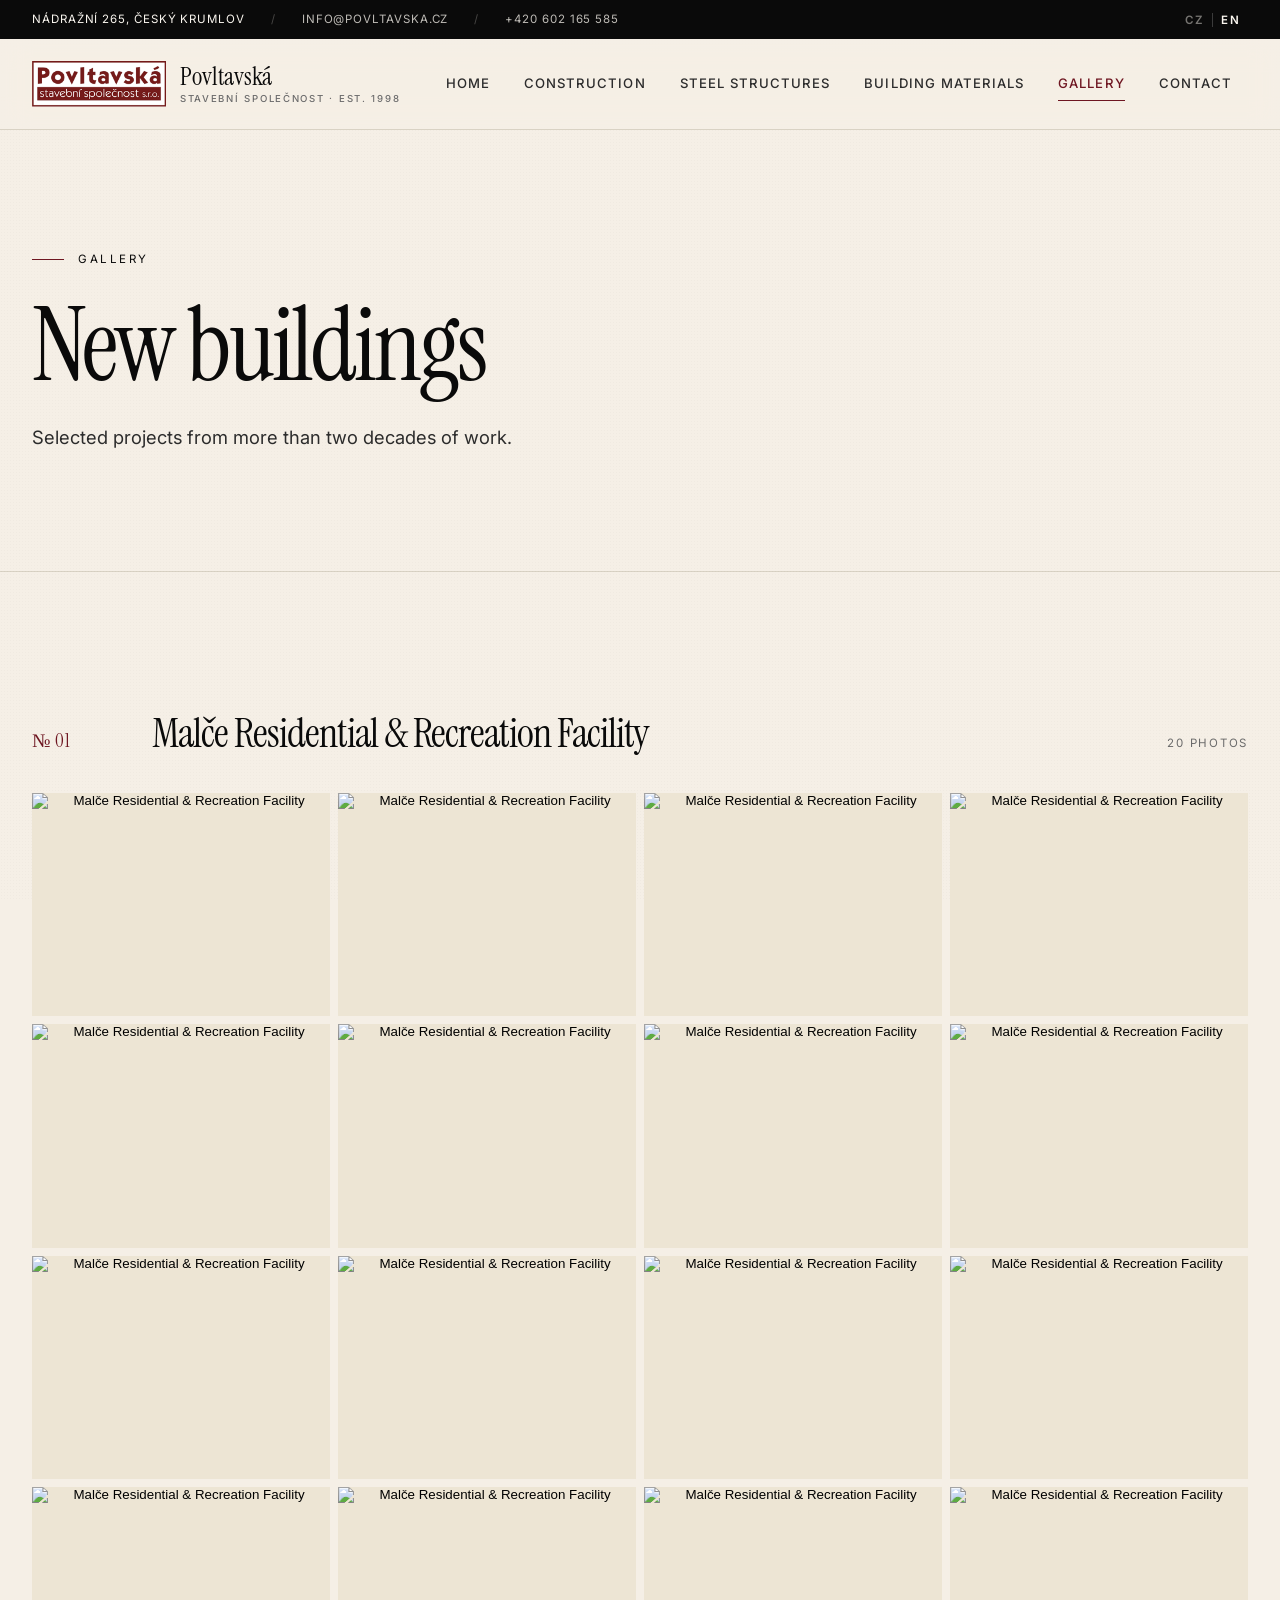
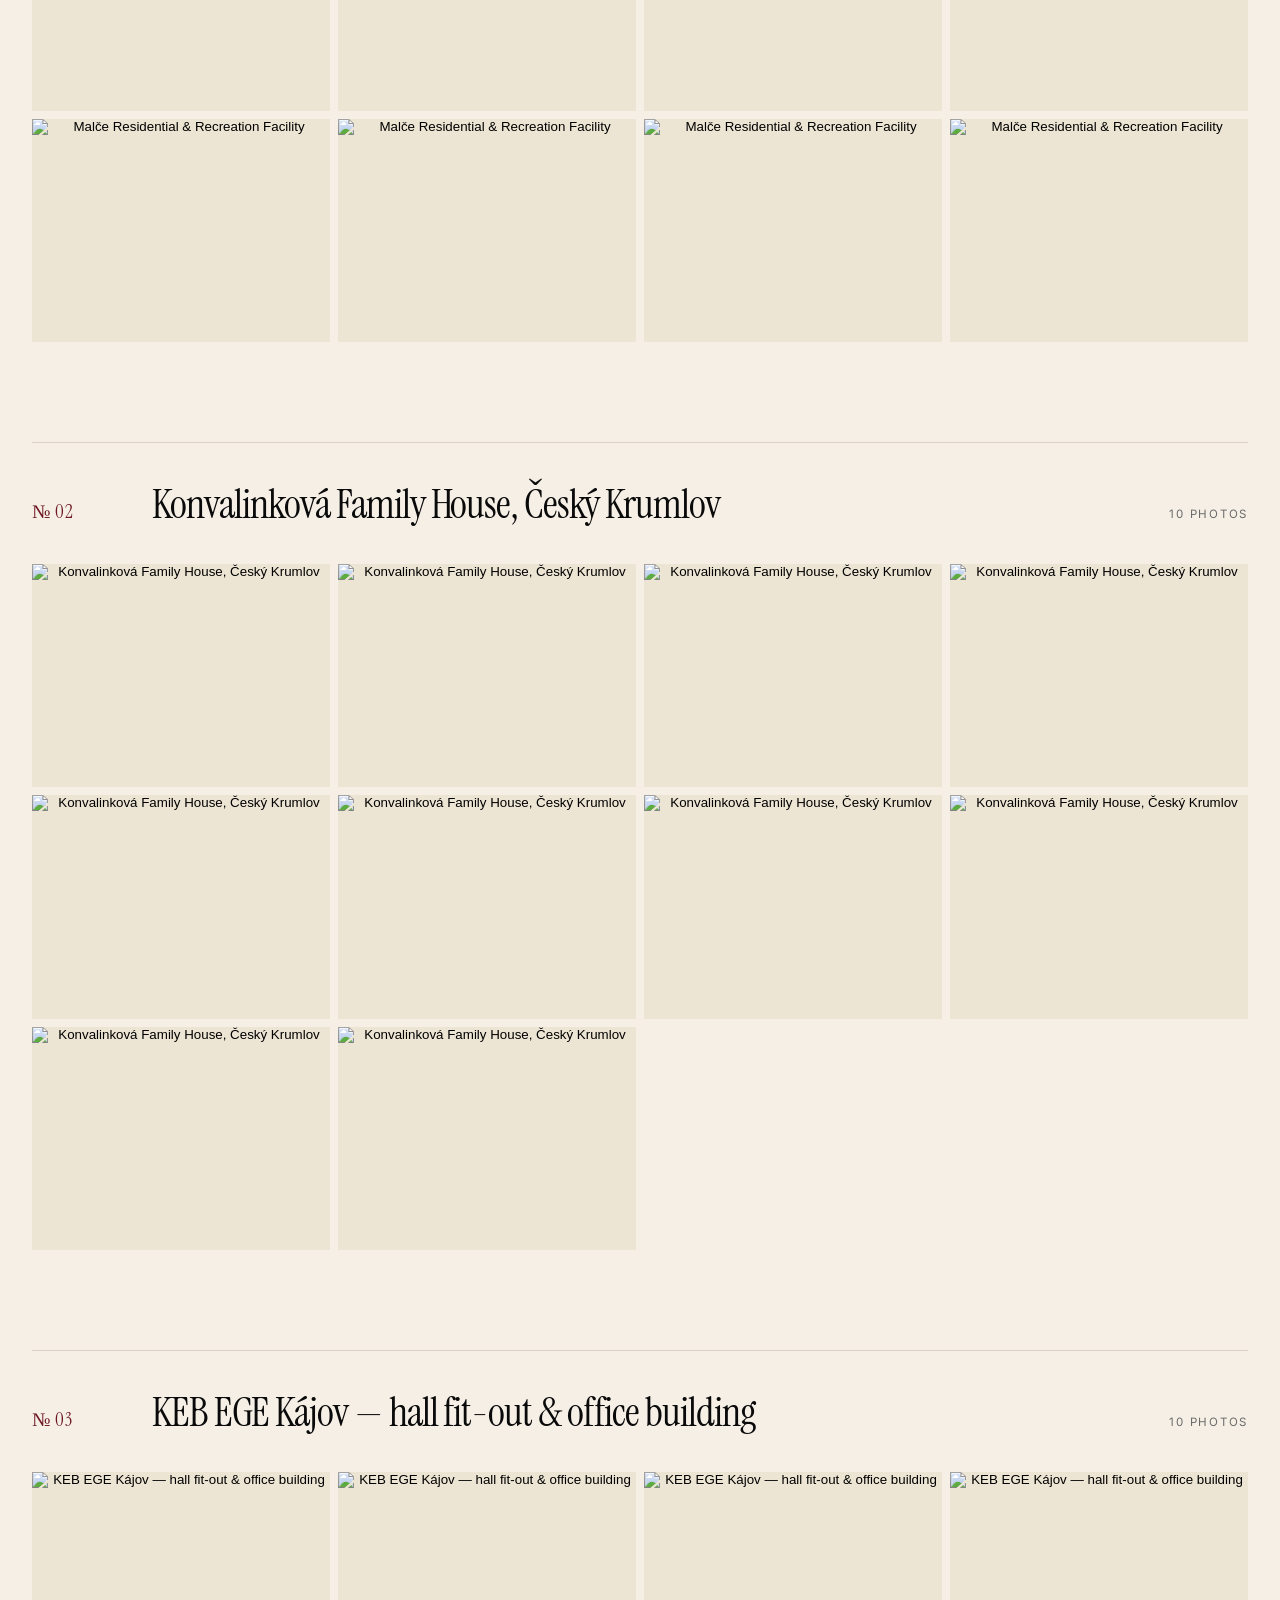
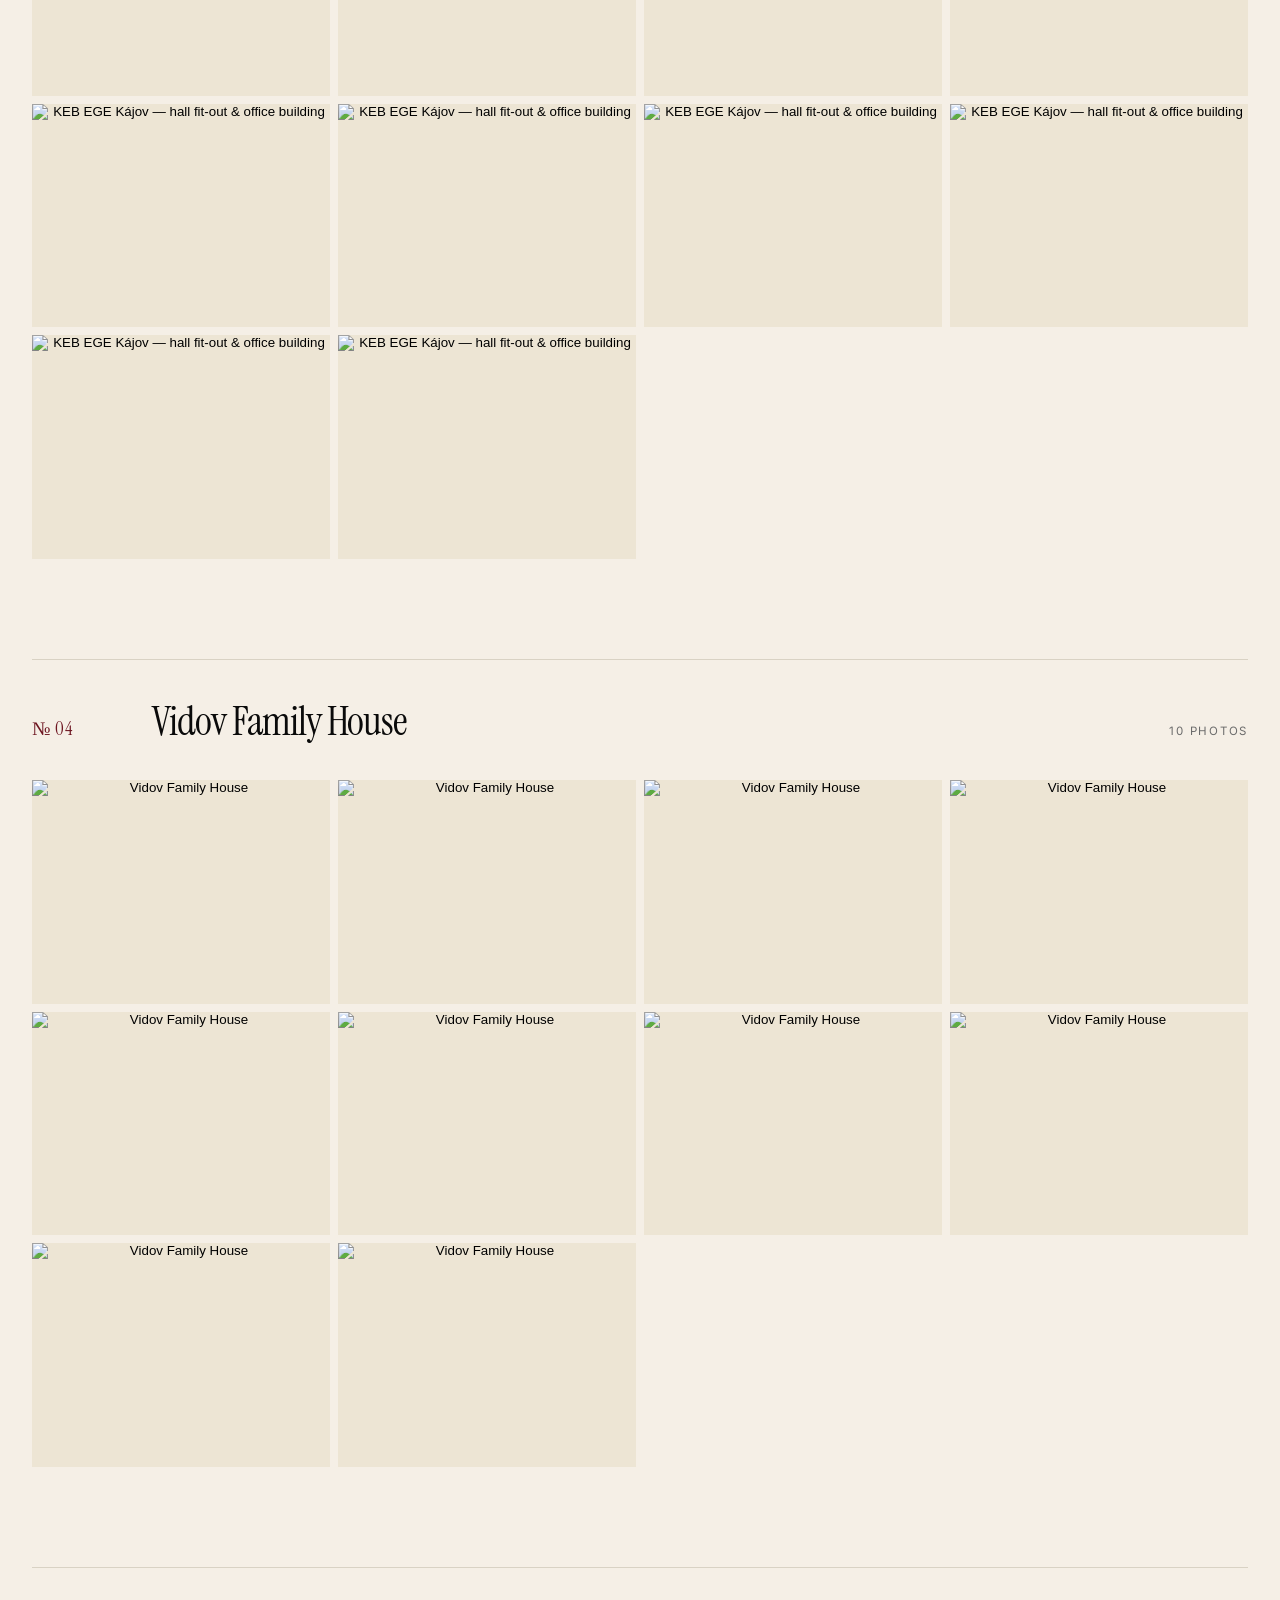
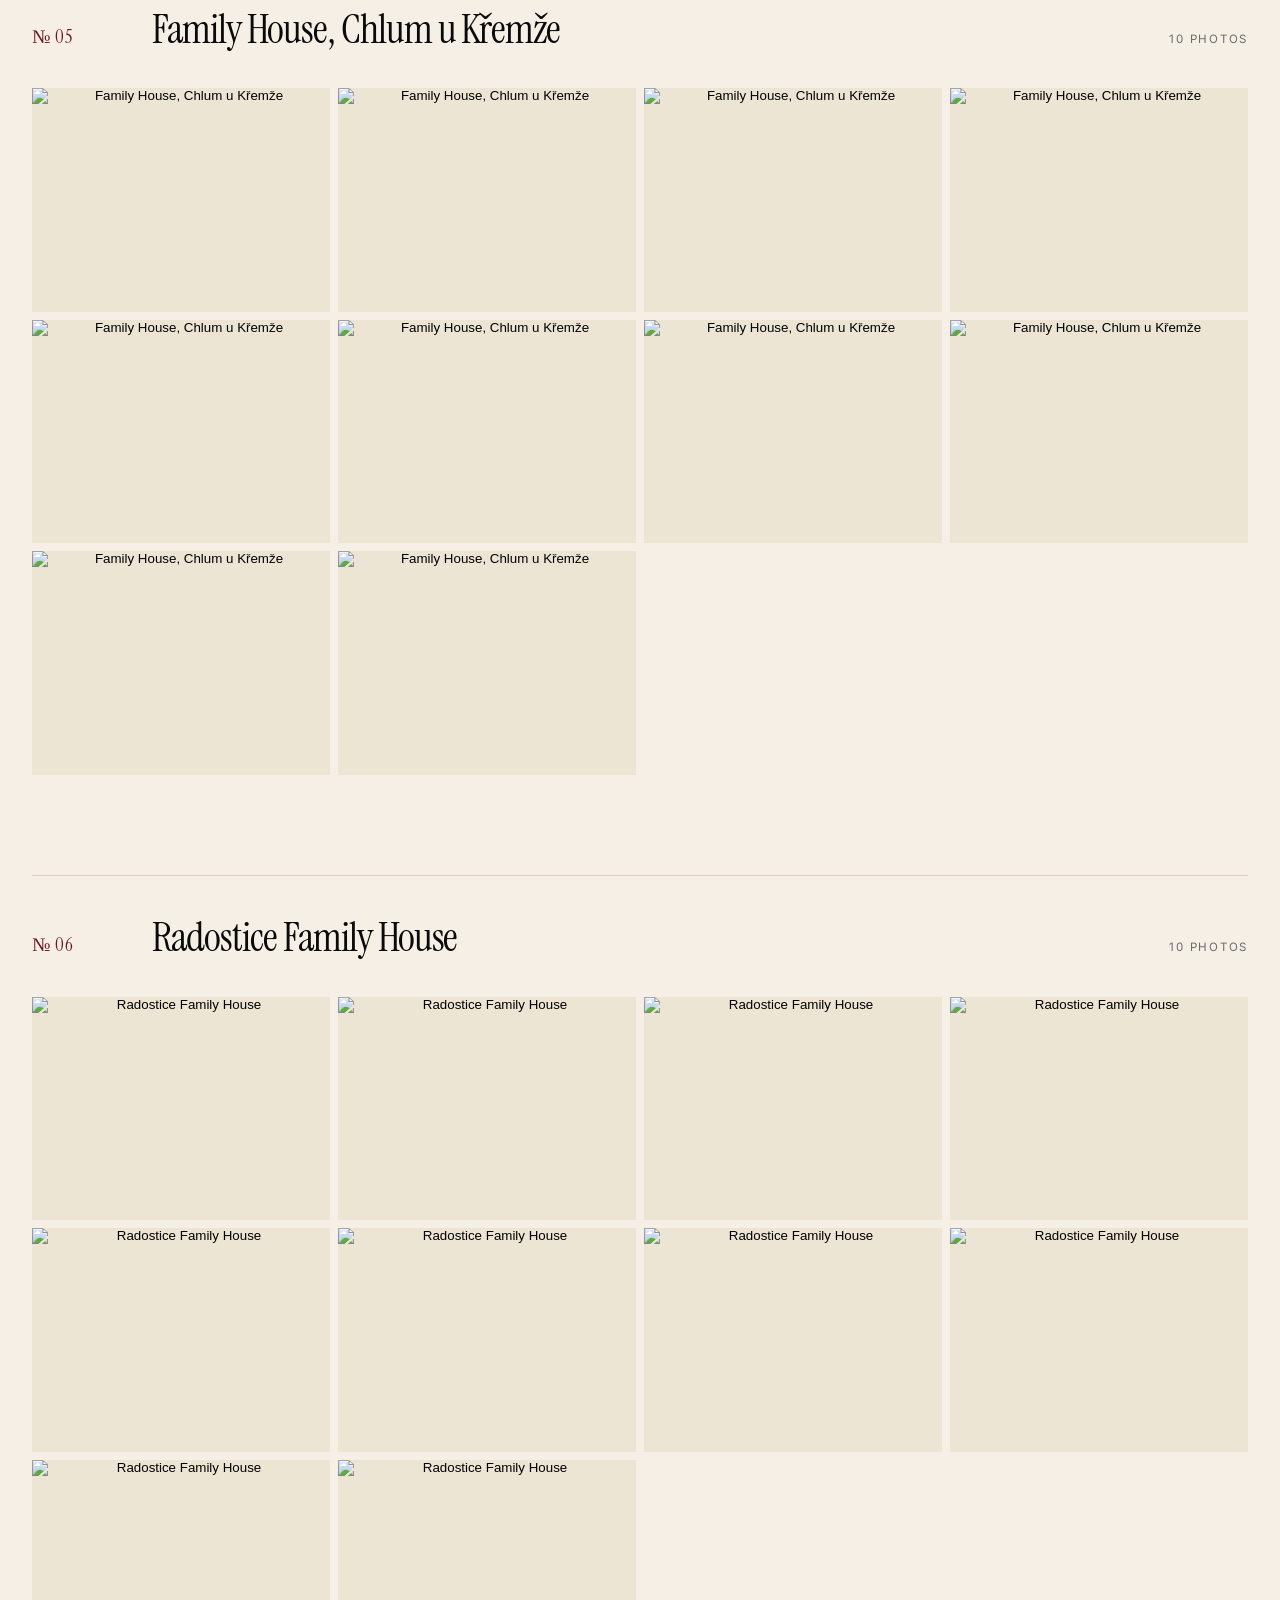
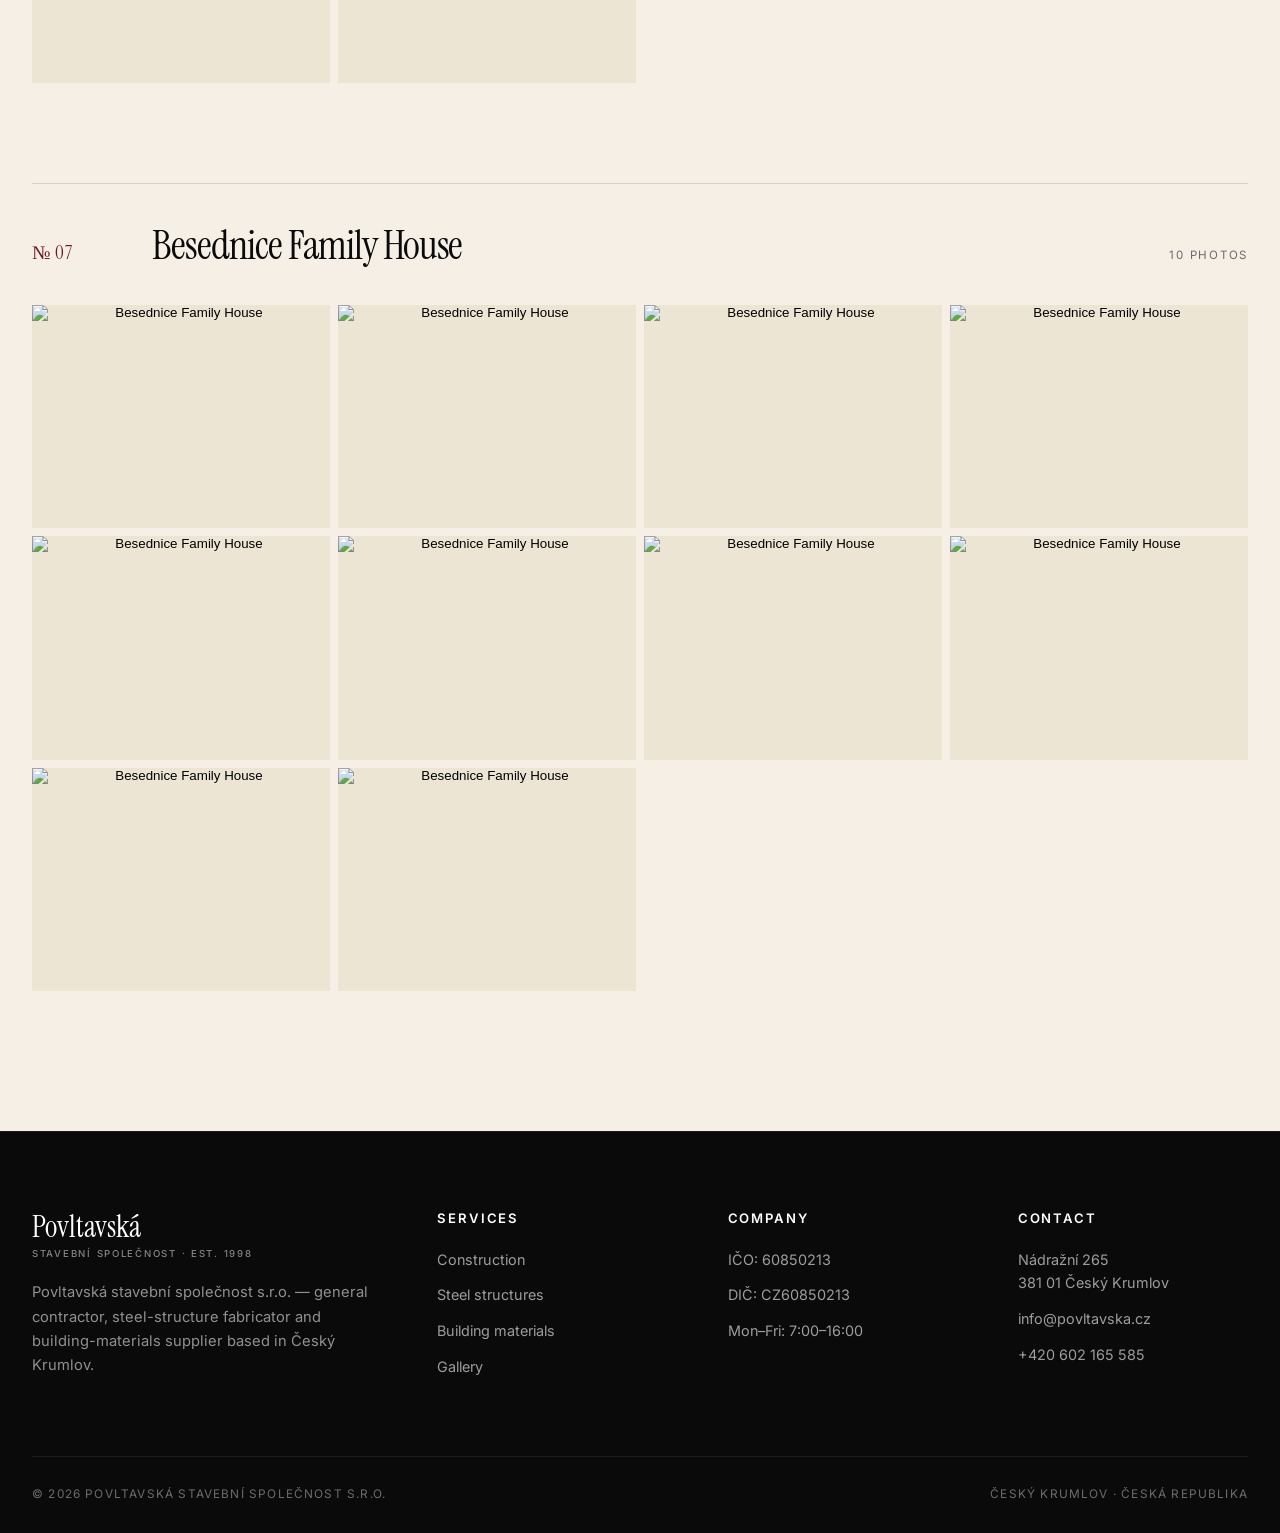
==== commit 90ede586: "Fix broken JS parse: unterminated Czech quotes in i18n.js ASCII double-quote " inside Czech low-quot" ====
--- a/galerie-novostavby.html
+++ b/galerie-novostavby.html
@@ -57,9 +57,9 @@
 
 <section class="page-hero">
   <div class="container">
-    <div class="breadcrumbs"><a href="galerie.html" data-i18n="nav.galerie">GALERIE</a></div>
-    <h1 data-i18n="gal.novostavby">—</h1>
-    <p data-i18n="gal.sub">—</p>
+    <div class="breadcrumbs"><a href="galerie.html" data-i18n="nav.galerie">Galerie</a></div>
+    <h1 data-i18n="gal.novostavby">Novostavby</h1>
+    <p data-i18n="gal.sub">Vybrané projekty z více než dvou desetiletí naší práce.</p>
   </div>
 </section>
 <section class="section">
